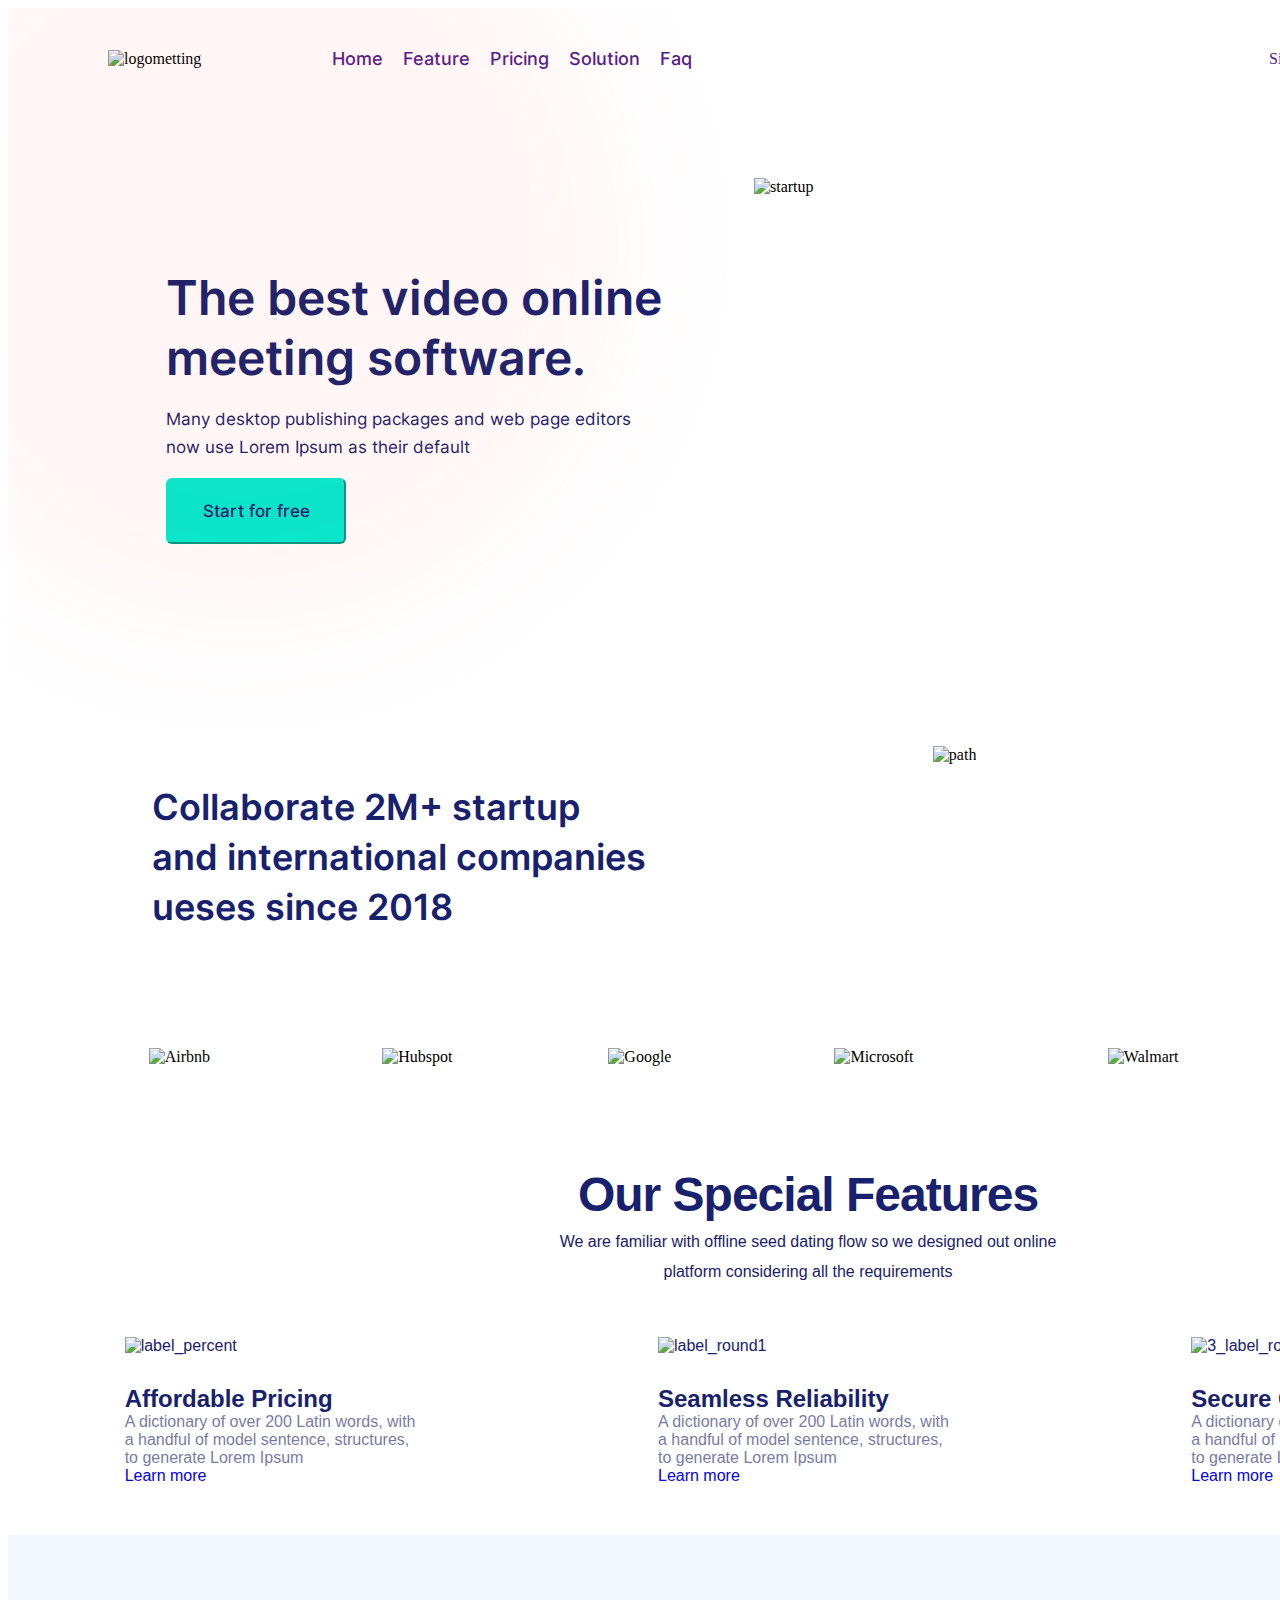
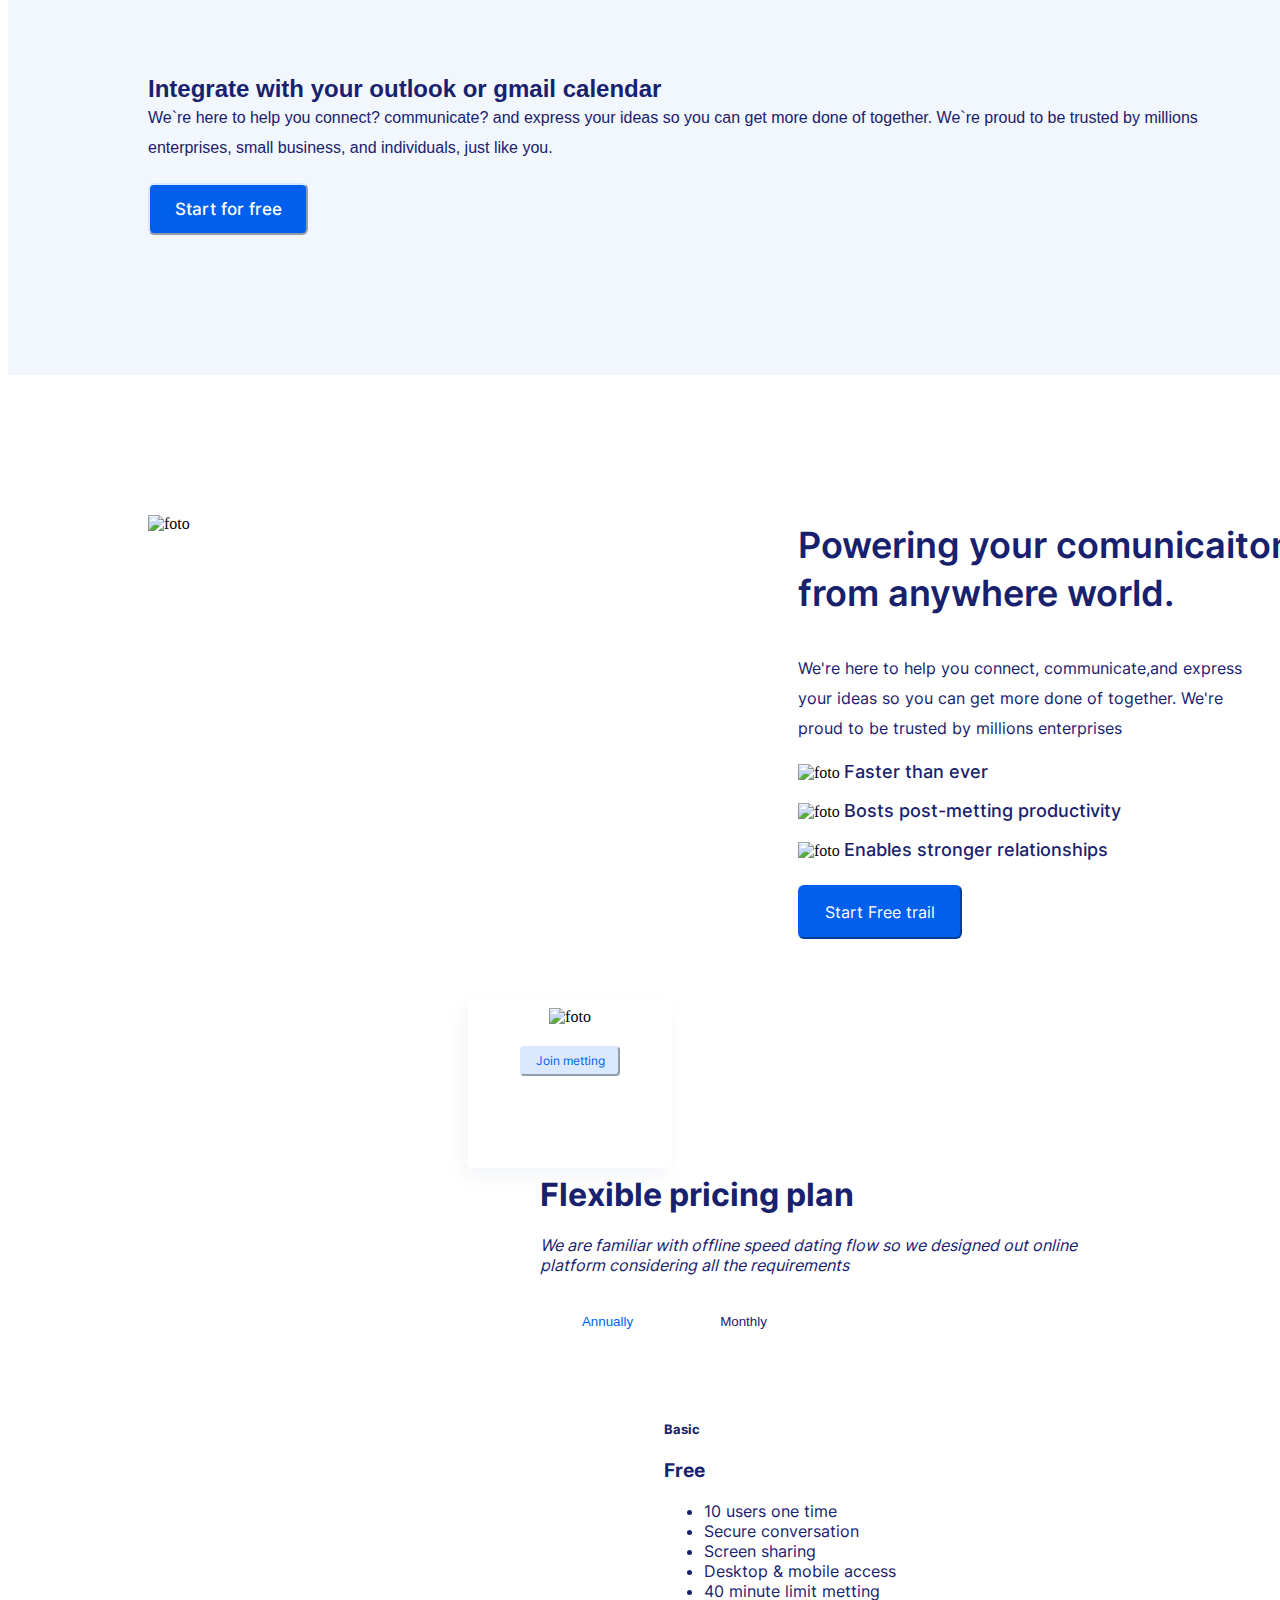
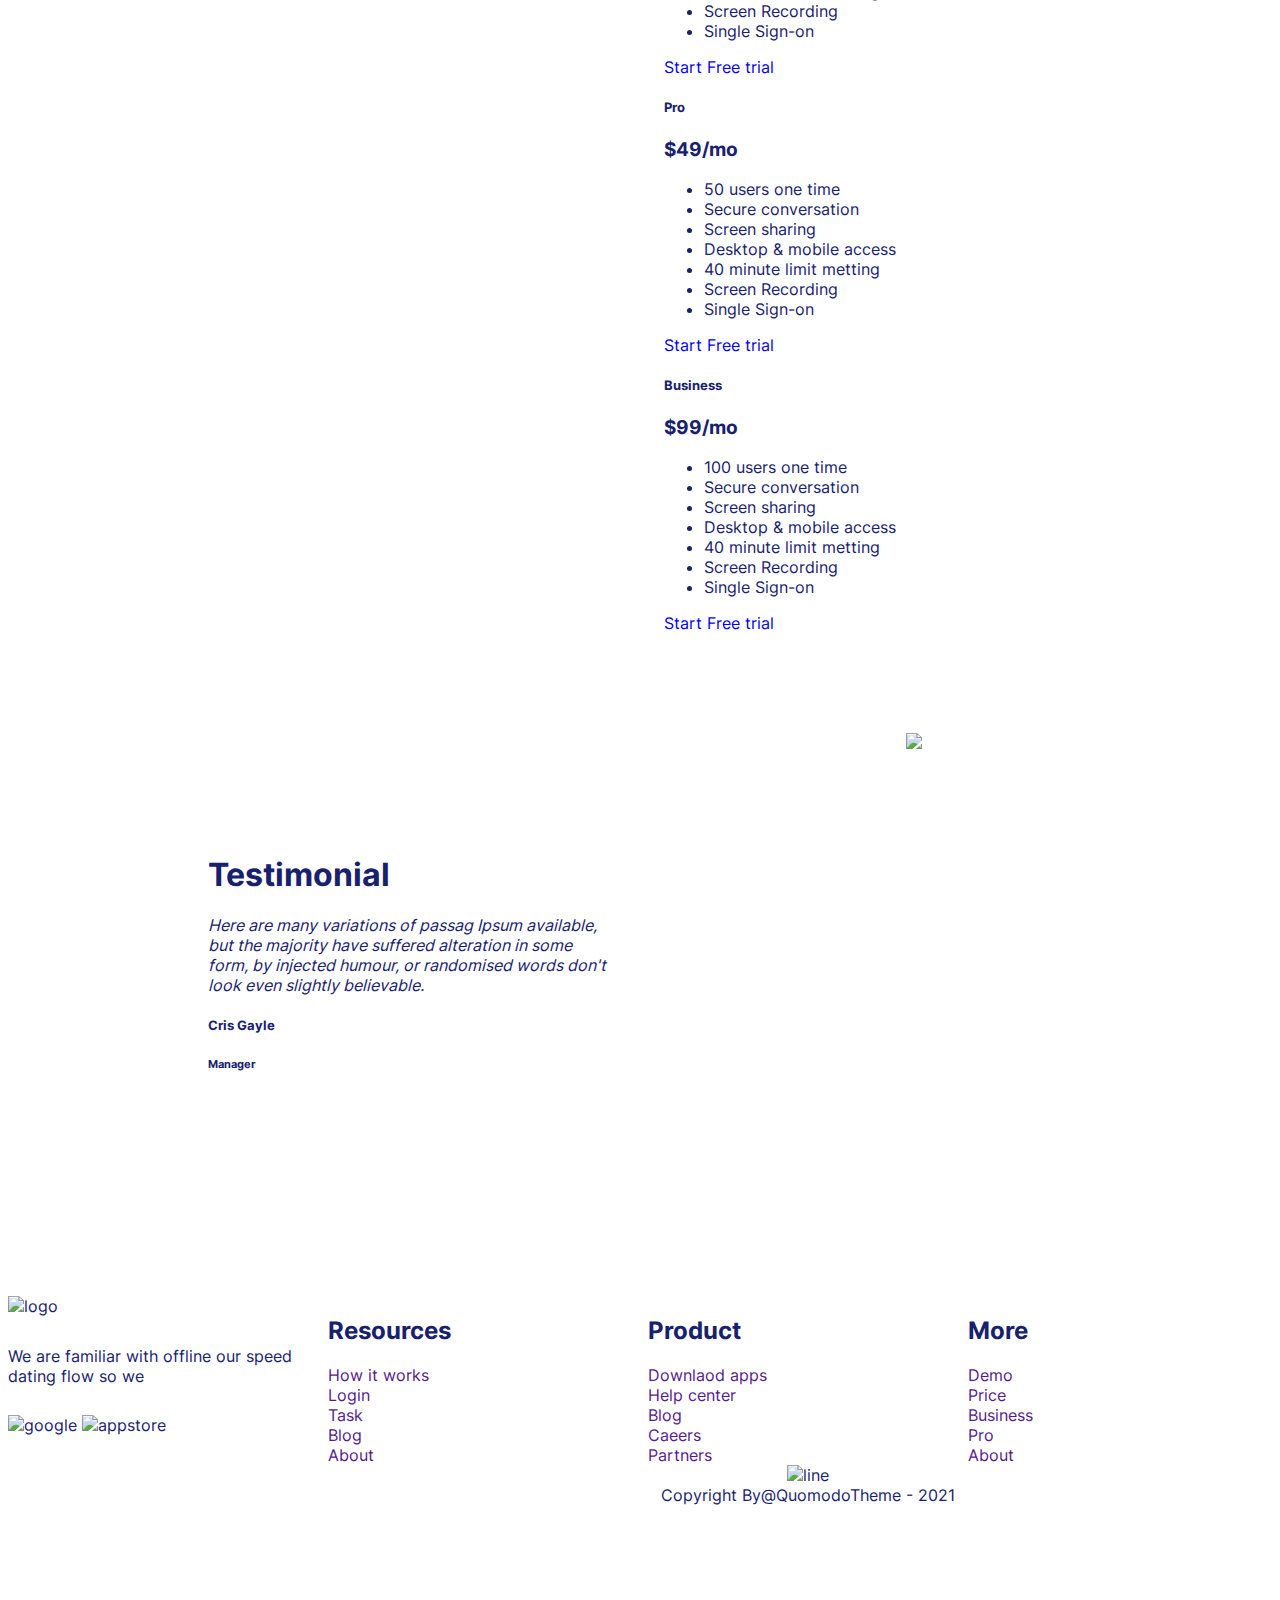
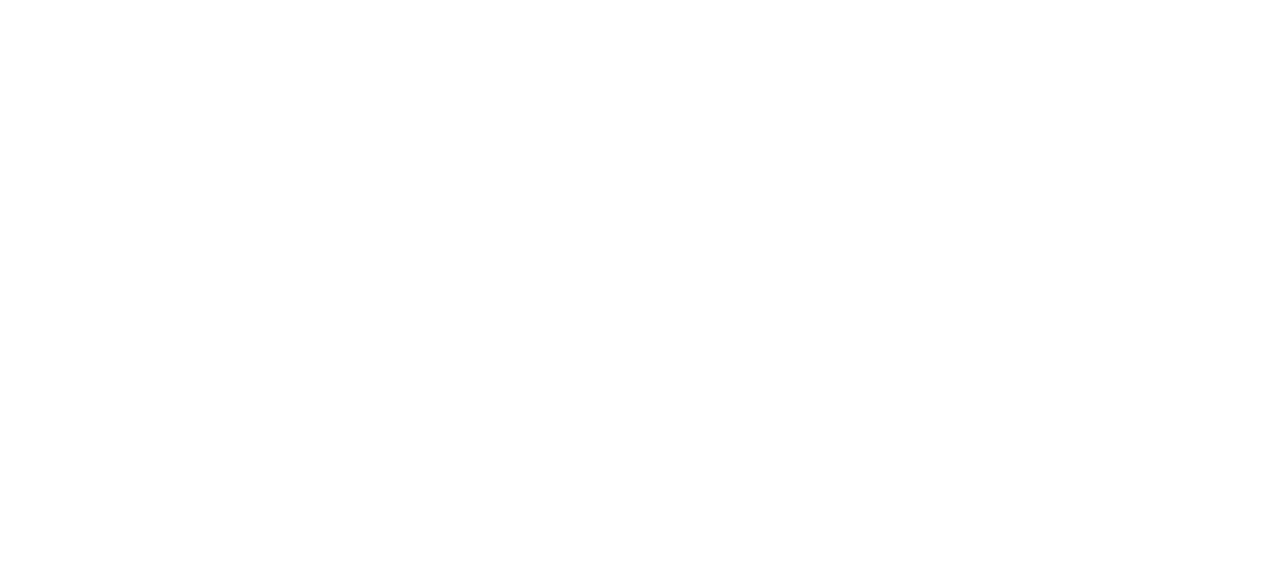
==== index.html @ caa24fbf "footer" ====
<!DOCTYPE html>
<html lang="en">
<head>
    <meta charset="UTF-8">
    <meta http-equiv="X-UA-Compatible" content="IE=edge">
    <meta name="viewport" content="width=device-width, initial-scale=1.0">
    <link rel="stylesheet" href="https://cdn.jsdelivr.net/npm/bootstrap@4.5.3/dist/css/bootstrap.min.css" integrity="sha384-TX8t27EcRE3e/ihU7zmQxVncDAy5uIKz4rEkgIXeMed4M0jlfIDPvg6uqKI2xXr2" crossorigin="anonymous">
    <link rel="preconnect" href="https://fonts.googleapis.com">  
    <link rel="preconnect" href="https://fonts.gstatic.com" crossorigin>  
    <link rel="stylesheet" href="assets/style.css">
    <link rel="stylesheet" href="/assets/normalize.css">
    <link rel="stylesheet" href="stylefor6.css">
    <link rel="stylesheet" href="stylesfor7.css">
    <title>Document</title>
</head>
<body>
    <div class="circle"></div>

<!--хедер-->

    <header>
        <div class="header"> 
            <div class="header__block1">
                <img src="/assets/images/logo.svg" alt="logo">
                <span>metting</span>
            </div>
            <div class="header__block2">
                <a href="">Home</a>
                <a href="">Feature</a>
                <a href="">Pricing</a>
                <a href="">Solution</a>
                <a href="">Faq</a>
            </div>
            <div class="header__block3">
                <a href="">Sign in</a>
                <img src="/assets/images/rectangle8.svg" alt="Download">
            </div>
        </div>
    </header>
<!--конец хедера-->

    <main>
        <div class="main-parte1">
            <div class="main-parte1__article1">
                <div class="main-parte1__article1-menu1">
                    <h class="main-parte1__article1-text1">The best video online meeting software.</h>
                </div>
                <div class="main-parte1__article1-menu2">
                    <p class="main-parte1__article1-text2">Many desktop publishing packages and web page editors now use Lorem Ipsum as their default</p>
                </div>
                <button class="main-parte1__article1-button">Start for free</button>
        
            </div> 
            <div class="main-parte1__article2">
                <img src="assets/images/group_900.png" alt="startup">
            </div>
        </div>
        <div class="main-parte2">
            <div class="main-parte2__content">
                <p class="main-parte2__text">Collaborate 2M+ startup
                    and international companies ueses since 2018 </p>
            </div>
            <div class="main-parte2__downloads">
                <img src="assets/images/group_15.png" alt="path">
            </div>
            <div class="main-parte2__rating">
                <img src="assets/images/group_14.png" alt="path">
            </div>
            </div>
        <div class="main-parte2__collaboration-companies">
            <div class="logo1">
                <img src="assets/images/airbnb-logo.png" alt="Airbnb">   
            </div>
            <div class="logo2">
                <img src="assets/images/hubspot-logo.png" alt="Hubspot">   
            </div>
            <div class="logo3">
                <img src="assets/images/google-logo.png" alt="Google">   
            </div>
            <div class="logo4">
                <img src="assets/images/microsoft-logo.png" alt="Microsoft">   
            </div>
            <div class="logo5">
                <img src="assets/images/walmart-logo.png" alt="Walmart">   
            </div>
            <div class="logo6">
                <img src="assets/images/fedEx-logo.png" alt="FedEx">   
            </div>
        </div>
        <div class="main-parte3">
            <h class="main-parte3__Features"> Our Special Features</h>
            <div class="main-parte3__Features-text"> We are familiar with offline seed dating flow so we designed out online <br>
            platform considering all the requirements </div>
            <div class="main-parte3__labels">
                <div class="main-parte3__labels_percent">
                    <img src="assets/images/3_label_percent.svg" alt="label_percent">
                    <div class="main-parte3__labels_percent_title">Affordable Pricing </div>
                    <div class="main-parte3__labels_percent_text"> A dictionary of over 200 Latin words, with
                    a handful of model sentence, structures, to generate Lorem Ipsum</div>
                    <a href="#">Learn more</a>
                </div>
                <div class="main-parte3__labels_round1">
                    <img src="assets/images/3_label_round1.svg" alt="label_round1">
                    <div class="main-parte3__labels_round1_title">Seamless Reliability</div>
                    <div class="main-parte3__labels_round1_text"> A dictionary of over 200 Latin words, with
                    a handful of model sentence, structures, to generate Lorem Ipsum</div>
                    <a href="#">Learn more</a>
                </div>
                <div class="3_label_round2">
                    <img src="assets/images/3_label_round2_big.svg" alt="3_label_round2_big">
                    <div class="main-parte3__labels_round2_title">Secure Collaboration</div>
                    <div class="main-parte3__labels_round2_text"> A dictionary of over 200 Latin words, with
                    a handful of model sentence, structures, to generate Lorem Ipsum</div>
                    <a href="#">Learn more</a>
                </div>
        </div>
        <div class="main-parte4">
            <div class="main-parte4__article">
                <div class="main-parte4__article-title">Integrate with your outlook or gmail calendar
                </div>
                <div class="main-parte4__article-text">We`re here to help you connect? communicate? and 
                express your ideas so you can get more done of together. We`re proud to be
                trusted by millions enterprises, small business, and individuals, just like you.
                </div>
                <button class="main-parte4__button">Start for free</button>
            </div>
            <div class="main-parte4__screen_vineo">
            <img src="assets/images/4_vineo_screen.png" alt="3_label_round2_big">
            </div>
        </div>
        </div>
        </div>        
        <div class="main-parte5">
            <div class="main-parte5__article">
                <div class="main-parte5__article1-foto">
                    <img src="assets/images/group_862.png" alt="foto">  
                </div>
                <div class="main-parte5__article2-metting">
                    <img src="assets/images/group_35.png" alt="foto">
                    <button class="main-parte5__button">Join metting</button>  
                </div>
                
            </div> 
            <div class="main-parte5__content">
                <p class="main-parte5__text1">Powering your comunicaiton from anywhere world.</p>
                <p class="main-parte5__text2">We're here to help you connect, communicate,and express your ideas so you can get more done of together. 
                    We're proud to be trusted by millions  enterprises</p>
            <div class="main-parte5__roll">
                <div class="roll__paragraph1">
                <a class="paragraph">
                <img src="assets/images/group_873.png" alt="foto"></a>
                <a class="roll">Faster than ever</a>
                </div>
                <div class="roll__paragraph2">
                <a class="paragraph">
                <img src="assets/images/group_873.png" alt="foto"></a>
                <a class="roll">Bosts post-metting productivity</a>
                </div>
                <div class="roll__paragraph3">
                    <a class="paragraph">
                    <img src="assets/images/group_873.png" alt="foto"></a>
                    <a class="roll">Enables stronger relationships</a>
                    </div>
                <button class="main-parte5__content-button">Start Free trail</button>    
                </div>
                </div>
            </div>
<!--часть6-->
        <div class="container">
            <div class="text-center">
                <h1 class="card-title font-weight-bold">Flexible pricing  plan</h1>
                <p>We are familiar with offline speed dating flow so we designed out online<br>platform considering all the requirements</p>
            <div class="buttons">
                <button class="button clicked"  type="button" class="btn btn-primary">Annually</button>
                <button class="button" type="button" class="btn btn-primary">Monthly</button>
            </div>
            </div>

        <div class="row justify-content-around">
            <div class="col-3">
                <div class="card" style="width: 18rem;">
                    <div class="card-body"> 
                        <h5 class="card-title font-weight-bold">Basic</h5>
                        <h3 class="card-title font-weight-bold">Free</h3>
                        <ul>
                            <li>10 users one time</li>
                            <li>Secure conversation</li>
                            <li>Screen sharing</li>
                            <li>Desktop & mobile access</li>
                            <li>40 minute limit metting</li>
                            <li>Screen Recording</li>
                            <li>Single Sign-on</li>
                        </ul>
                        <a href="#" class="btn btn-primary" style="width: 181px;">Start Free trial</a>
                    </div>
                </div>
            </div>

            <div class="col-3">
                <div class="card" style="width: 18rem;">
                    <div class="card-body">
                        <h5 class="card-title font-weight-bold">Pro</h5>
                        <h3 class="card-title font-weight-bold">$49/mo</h3>
                        <ul>
                            <li>50 users one time</li>
                            <li>Secure conversation</li>
                            <li>Screen sharing</li>
                            <li>Desktop & mobile access</li>
                            <li>40 minute limit metting</li>
                            <li>Screen Recording</li>
                            <li>Single Sign-on</li>
                        </ul>
                        <a href="#" class="btn btn-primary" style="width: 181px;">Start Free trial</a>
                    </div>
                </div>
            </div>

            <div class="col-3">
                <div class="card" style="width: 18rem;">
                    <div class="card-body">
                        <h5 class="card-title font-weight-bold">Business</h5>
                        <h3 class="card-title font-weight-bold">$99/mo</h3>
                        <ul>
                            <li>100 users one time</li>
                            <li>Secure conversation</li>
                            <li>Screen sharing</li>
                            <li>Desktop & mobile access</li>
                            <li>40 minute limit metting</li>
                            <li>Screen Recording</li>
                            <li>Single Sign-on</li>
                        </ul>
                        <a href="#" class="btn btn-primary" style="width: 181px;">Start Free trial</a>
                    </div>
                </div>
            </div>
        </div>
    </div>
<!--конец 6 части-->

<!--часть7-->
    <div class="flex-container">
        <div class="testimonial">
            <h1>Testimonial</h1>
            <p>Here are many variations of passag Ipsum available,<br> but the majority have suffered alteration in some<br> form, by injected humour, or randomised words don't <br> look even slightly believable.</p>
            <h5>Cris Gayle</h5>
            <h6>Manager</h6>
        </div>

    <div id="circle">
        <img src="assets\images\картинкакруг.png">
    </div>
<!--конец 7 части-->

    </main>

<!--футер-->

    <footer  class="container">
        <div class="footer__block1">
            <div class="footer__small-block">
                <div>
                    <img src="/assets/images/logo.svg" alt="logo">
                    <img src="/assets/images/metting.svg" alt="">
                </div>
                <span>We are familiar with offline our speed dating flow so we </span>
                <div>
                    <img src="/assets/images/google.svg" alt="google">
                    <img src="/assets/images/appstore.svg" alt="appstore">
                </div>
            </div>
            <div class="footer__small-block">
                <h2>Resources</h2>
                <a href="">How it works</a>
                <a href="">Login</a>
                <a href="">Task</a>
                <a href="">Blog</a>
                <a href="">About</a>
            </div>
            <div class="footer__small-block">
                <h2>Product</h2>
                <a href="">Downlaod apps</a>
                <a href="">Help center</a>
                <a href="">Blog</a>
                <a href="">Caeers</a>
                <a href="">Partners</a>
            </div>
            <div class="footer__small-block">
                <h2>More</h2>
                <a href="">Demo</a>
                <a href="">Price</a>
                <a href="">Business</a>
                <a href="">Pro</a>
                <a href="">About</a>
            </div>
            <div class="footer__small-block">
                <h2>Contact</h2>
                <span>Email: admin@spaceit.com</span>
                <span>phone: 01234 567890</span>
                <span>Location: Amsterdam Netherlands</span>
            </div>
        </div>
        <div class="footer__block2">
            <img src="/assets/images/line4.svg" alt="line">
        </div>
        <div class="footer__block3">
            <span>Copyright By@QuomodoTheme - 2021</span>
        </div>
    </footer>

<!--конец футера-->

    <script src="https://code.jquery.com/jquery-3.5.1.slim.min.js" integrity="sha384-DfXdz2htPH0lsSSs5nCTpuj/zy4C+OGpamoFVy38MVBnE+IbbVYUew+OrCXaRkfj" crossorigin="anonymous"></script>
    <script src="https://cdn.jsdelivr.net/npm/bootstrap@4.5.3/dist/js/bootstrap.bundle.min.js" integrity="sha384-ho+j7jyWK8fNQe+A12Hb8AhRq26LrZ/JpcUGGOn+Y7RsweNrtN/tE3MoK7ZeZDyx" crossorigin="anonymous"></script>
</body>
</html>
---- assets/style.css ----
/* inter-regular - latin */
@font-face {
    font-family: 'Inter';
    font-style: normal;
    font-weight: 400;
    src: url('../assets/fonts/inter-v12-latin-regular.eot'); /* IE9 Compat Modes */
    src: local(''),
         url('../assets/fonts/inter-v12-latin-regular.eot?#iefix') format('embedded-opentype'), /* IE6-IE8 */
         url('../assets/fonts/inter-v12-latin-regular.woff2') format('woff2'), /* Super Modern Browsers */
         url('../assets/fonts/inter-v12-latin-regular.woff') format('woff'), /* Modern Browsers */
         url('../assets/fonts/inter-v12-latin-regular.ttf') format('truetype'), /* Safari, Android, iOS */
         url('../assets/fonts/inter-v12-latin-regular.svg#Inter') format('svg'); /* Legacy iOS */
}
  /* inter-500 - latin */
@font-face {
    font-family: 'Inter';
    font-style: normal;
    font-weight: 500;
    src: url('../assets/fonts/inter-v12-latin-500.eot'); /* IE9 Compat Modes */
    src: local(''),
         url('../assets/fonts/inter-v12-latin-500.eot?#iefix') format('embedded-opentype'), /* IE6-IE8 */
         url('../assets/fonts/inter-v12-latin-500.woff2') format('woff2'), /* Super Modern Browsers */
         url('../assets/fonts/inter-v12-latin-500.woff') format('woff'), /* Modern Browsers */
         url('../assets/fonts/inter-v12-latin-500.ttf') format('truetype'), /* Safari, Android, iOS */
         url('../assets/fonts/inter-v12-latin-500.svg#Inter') format('svg'); /* Legacy iOS */
}
  /* inter-600 - latin */
@font-face {
    font-family: 'Inter';
    font-style: normal;
    font-weight: 600;
    src: url('../assets/fonts/inter-v12-latin-600.eot'); /* IE9 Compat Modes */
    src: local(''),
         url('../assets/fonts/inter-v12-latin-600.eot?#iefix') format('embedded-opentype'), /* IE6-IE8 */
         url('../assets/fonts/inter-v12-latin-600.woff2') format('woff2'), /* Super Modern Browsers */
         url('../assets/fonts/inter-v12-latin-600.woff') format('woff'), /* Modern Browsers */
         url('../assets/fonts/inter-v12-latin-600.ttf') format('truetype'), /* Safari, Android, iOS */
         url('../assets/fonts/inter-v12-latin-600.svg#Inter') format('svg'); /* Legacy iOS */
}
  /* inter-700 - latin */
@font-face {
    font-family: 'Inter';
    font-style: normal;
    font-weight: 700;
    src: url('../assets/fonts/inter-v12-latin-700.eot'); /* IE9 Compat Modes */
    src: local(''),
         url('../assets/fonts/inter-v12-latin-700.eot?#iefix') format('embedded-opentype'), /* IE6-IE8 */
         url('../assets/fonts/inter-v12-latin-700.woff2') format('woff2'), /* Super Modern Browsers */
         url('../assets/fonts/inter-v12-latin-700.woff') format('woff'), /* Modern Browsers */
         url('../assets/fonts/inter-v12-latin-700.ttf') format('truetype'), /* Safari, Android, iOS */
         url('../assets/fonts/inter-v12-latin-700.svg#Inter') format('svg'); /* Legacy iOS */
}



body {
    position: relative;
width: 1600px;
height: 5354px;
}


/* HEADER */
.header {
    display: flex;
    align-items: center;
    justify-content: space-between;
    padding: 60px;
}

.header__block1 {
    display: flex;
    align-items: center;
    position: absolute;
    width: 114px;
    height: 32px;
    left: 100px;
    top: 35px;
}

.header__block2 {
    display: flex;
    align-items: center;
    position: absolute;
    width: 507px;
    height: 20px;
    left: 324px;
    top: 41px;
    gap: 20px;
    font-family: 'Inter';
    font-style: normal;
    font-weight: 500;
    font-size: 18px;
    line-height: 20px;
    color: #18216D;
}

.header__block3 {
    display: flex;
    align-items: center;
    position: absolute;
    width: 239px;
    height: 52px;
    left: 1261px;
    top: 25px;
    gap: 40px;
}

a {
    text-decoration: none;
}

.circle{
    float: left;
    position: absolute;
    z-index: 100;
    background: url(/assets/images/Ellipse.png);
    width: 766px;
    height: 766px;
}


/* PART 1*/
.main-parte1{
    display: flex;
    justify-self: center;
    margin: 50px;
}
.main-parte1__article1{
    display: flex;
    flex-direction: column;
    margin: 90px;
}
.main-parte1__article1-text1{
    display: block;
    width: 498px;
    height: 120px;
    justify-content:center;
    align-items:center;
    left: 215px;
    top: 222px;
    font-family: 'Inter';
    font-style: normal;
    font-weight: 600;
    font-size: 48px;
    line-height: 60px;
    color: #18216D;
}
.main-parte1__article1-text2{
    display: block;
    width: 484px;
    height: 56px;
    justify-content:center;
    align-items:center;
    left: 215px;
    top: 358px;
    font-family: 'Inter';
    font-style: normal;
    font-weight: 400;
    font-size: 17px;
    line-height: 28px;
    color: #18216D;
}
.main-parte1__article1-button{
    width: 180px;
    height: 66px;
    align-items: flex-start;
    left: 215px;
    top: 448px;
    background: #00ECD0;
    border-radius: 6px;
    border-color:#00ECD0;
    font-family: 'Inter';
    font-style: normal;
    font-weight: 500;
    font-size: 17px;
    line-height: 21px;
    color: #18216D;
}
.main-parte1__article2{
    justify-self: start;
    width: 786px;
    height: 518.35px;
    left: 617px;
    top: 126.76px;
}
/* PART 2 */
.main-parte2{
    display: flex;
    justify-content: space-around;  
}
.main-parte2__text{
    display: block;
    width: 494px;
    height: 150px;
    left: 215px;
    top: 767px;
    font-family: 'Inter';
    font-style: normal;
    font-weight: 600;
    font-size: 36px;
    line-height: 50px;
    color: #18216D;
}
.main-parte2__downloads{
    width: 137px;
    height: 134px;
    left: 985px;
    top: 767px;
}
.main-parte2__rating{
    width: 107.28px;
    height: 134px;
    left: 1215px;
    top: 767px;
}
.main-parte2__collaboration-companies{
    display: flex;
    justify-content: space-around;
    padding: 80px;
}
.logo1{
    width: 112.12px;
    height: 34.88px;
    left: 245px;
    top: 966px;
}
.logo2{
    width: 104.65px;
    height: 29.9px;
    left: 436.85px;
    top: 968.49px;
}
.logo3{
    width: 104.65px;
    height: 34.88px;
    left: 621.23px;
    top: 966px;
}
.logo4{
    width: 151.99px;
    height: 32.39px;
    left: 805.61px;
    top: 967.25px;
}
.logo5{
    width: 138.28px;
    height: 32.39px;
    left: 1037.32px;
    top: 967.25px;
}
.logo6{
    width: 99.66px;
    height: 29.9px;
    left: 1255.34px;
    top: 968.49px;
}
/* PART 3 */
.main-parte3__Features{
display: flex;
justify-content:center;
align-items:center;
font-family: 'Arial';
font-style: 'Semi Bold';
font-weight: 600;
font-size: 48px;
line-height: 64px;
letter-spacing: -1px;
color: #18216D ;
}
.main-parte3__Features-text{
    font-family: 'Arial';
    font-style: 'regular';
    text-align: center;
    font-weight: 400;
    font-size: 16px;
    line-height: 30px;
    color: #18216D;
    padding-bottom: 50px;
}
.main-parte3__labels{
    display: flex;
    justify-content: space-around; 
    font-family: 'Arial';
    color: #18216D;
    text-decoration: none;
    padding-bottom: 50px;
}
.main-parte3__labels_percent_title{
    padding-top: 30px;
    font-weight: 600;
    font-size: 24px;
}
.main-parte3__labels_percent_text{
    
    opacity: 0.6;
    font-size: 16px;
    width: 300px;

}
.main-parte3__labels_round1_title{
    padding-top: 30px;
    font-weight: 600;
    font-size: 24px;
}
.main-parte3__labels_round1_text{
    opacity: 0.6;
    font-size: 16px;
    width: 300px;
}
.main-parte3__labels_round2_title{
    padding-top: 30px;
    font-weight: 600;
    font-size: 24px;
}
.main-parte3__labels_round2_text{
    opacity: 0.6;
    font-size: 16px;
    width: 300px;
}
/* PART 4 */
.main-parte4{
display: flex ;
justify-content: center;   
background-color:rgba(0, 95, 236, 0.05);;
padding: 50px;
}
.main-parte4__article{
    padding: 90px;
    display: block;
    align-content: center;
    font-style: 'regular';
    text-align: center;
    margin:auto ;
    font-family: 'Arial';
    color: #18216D;
    text-align: left;
}
.main-parte4__article-title{
    font-weight: 600;
    font-size: 24px;
}
.main-parte4__article-text{
    font-weight: 400;
    font-size: 16px;
    line-height: 30px;
    margin-right: 90px;
}
.main-parte4__button{
    margin-top: 20px;
    width: 160px;
    height: 52px;
    left: 578px;
    top: 2905px;
    background: #005FEC;
    border-radius: 6px;
    border-color: #DAE9FF;
    font-family: 'Inter';
    font-style: normal;
    font-weight: 500;
    font-size: 17px;
    line-height: 16px;
    color: #FFFFFF;
}
.main-parte4__screen_vineo{
    
    justify-content: end;   

}
/* PART 5 */
.main-parte5{
    display: flex;
    padding: 60px;
}
.main-parte5__article{
    display: flex;
    margin: 80px;
    margin-right: 200px;
}
.main-parte5__article1-foto{
    width: 400px;
    height: 450px;
    left: 219px;
    top: 2443px;
    background: url(attractive-mixed-race-male-with-positive-smile-shows-white-teeth-keeps-hands-stomach-being-high-spirit-wears-white-shirt-rejoices-positive-moments-life-people-emotions-concept.jpg);
    border-radius: 20px;
}
.main-parte5__article2-metting{
    position: absolute;
    text-align: center;
    padding: 10px;
    width: 184px;
    height: 150px;
    left: 460px;
    top:2590px;
    background: #FFFFFF;
    box-shadow: -4px 8px 20px rgba(24, 33, 109, 0.05);
    border-radius: 6px;
}
.main-parte5__button{
    margin: 20px;
    width: 100px;
    height: 30px;
    left: 578px;
    top: 2905px;
    background: #DAE9FF;
    border-radius: 4px; 
    border-color: #DAE9FF;
    font-family: 'Inter';
    font-style: normal;
    font-weight: 400;
    font-size: 12px;
    line-height: 16px;
    color: #005FEC;
}
.main-parte5__content{
    margin: 50px;
}
.main-parte5__text1{
    display: block;
    width: 496px;
    height: 96px;
    left: 815px;
    top: 2443px;
    font-family: 'Inter';
    font-style: normal;
    font-weight: 600;
    font-size: 36px;
    line-height: 48px;
    color: #18216D;
}
.main-parte5__text2{
    display: block;
    width: 446px;
    height: 90px;
    left: 815px;
    top: 2555px;
    font-family: 'Inter';
    font-style: normal;
    font-weight: 400;
    font-size: 16px;
    line-height: 30px;
    color: #18216D;
}
.paragraph{
    width: 19.97px;
    height: 19.97px;
    left: 815.02px;
    top: 2675px;
}
.roll{
    font-family: 'Inter';
    font-style: normal;
    font-weight: 500;
    font-size: 18px;
    line-height: 18px;
    color: #18216D;
}
.roll__paragraph1, .roll__paragraph2, .roll__paragraph3{
    margin-top: 20px;
}
.main-parte5__content-button{
    width: 164px;
    height: 54px;
    left: 815px;
    top: 2833px;
    margin-top: 25px;
    background: #005FEC;
    border-radius: 6px;
    border-color: #005FEC;
    font-family: 'Inter';
    font-style: normal;
    font-weight: 400;
    font-size: 16px;
    line-height: 26px;
    color: #FFFFFF;
}
/* PART 6 */
.col-4 {
    border-radius: 10px;
    border: #232629;
}

.container {
    color: #18216D;
    font-family: 'Inter';
    font-style: normal;
}

.text-center {
    margin: 3rem;
}

.buttons {
    display: flex;
    justify-content: space-around;
    align-items: center;
    background: url('/assets/buttons.png') no-repeat;
    width: 272px;
    height: 60px;
}

.button {
    width: 135px;
    height: 48px;
    color: #18216D;
    border: none;
    background-color: transparent;
}

.clicked {
    background: white;
    border-radius: 6px;
    color: #005FEC;
}

/* PART 7 */
.flex-container {
    display: flex;
    color: #18216D;
    font-family: 'Inter';
    font-style: normal;
}

.testimonial { 
    margin: 200px;
}

p {
    font-style: italic;
}

#circle {
    margin: 100px;
} 

/* FOOTER */
.container {
    display: grid;
    justify-items: center;
}

.footer__block1 {
    display: grid;
    grid-template-columns: 1fr 1fr 1fr 1fr 1fr;
}

.footer__small-block {
    display: grid;

}
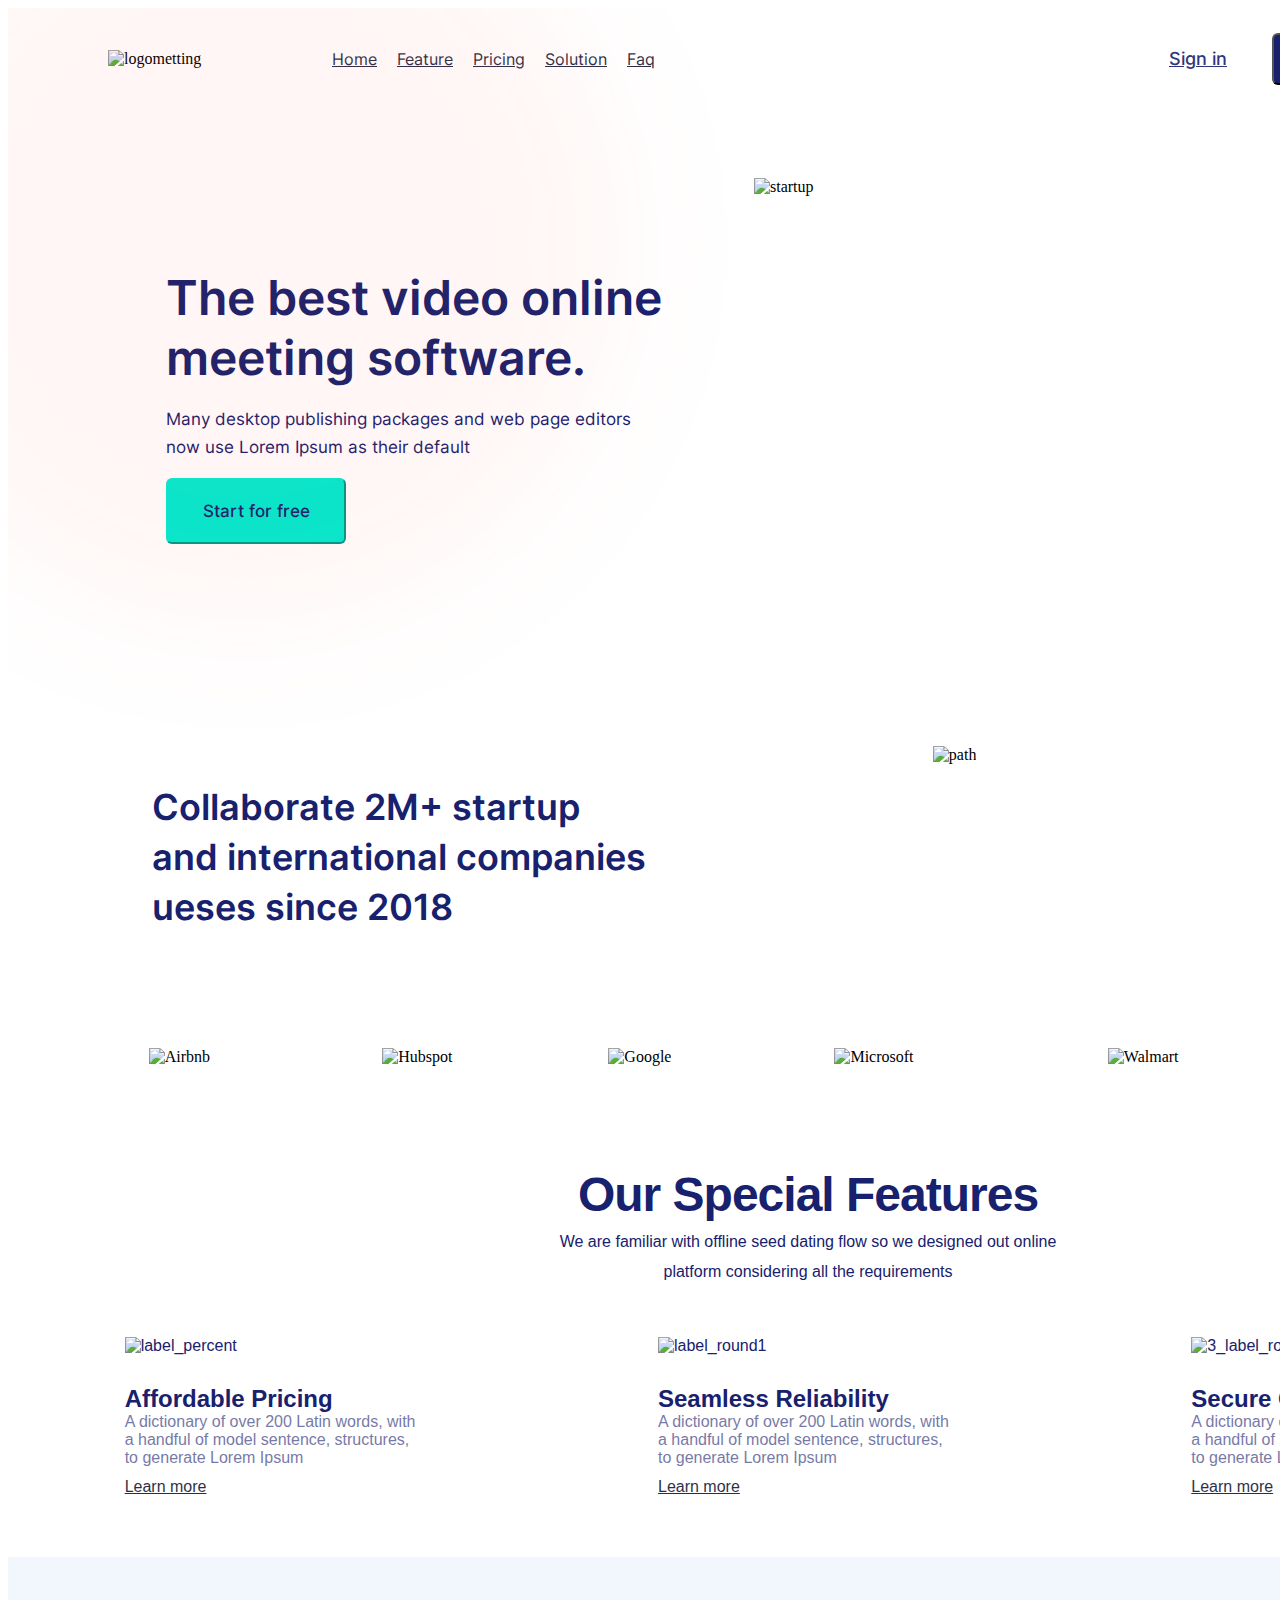
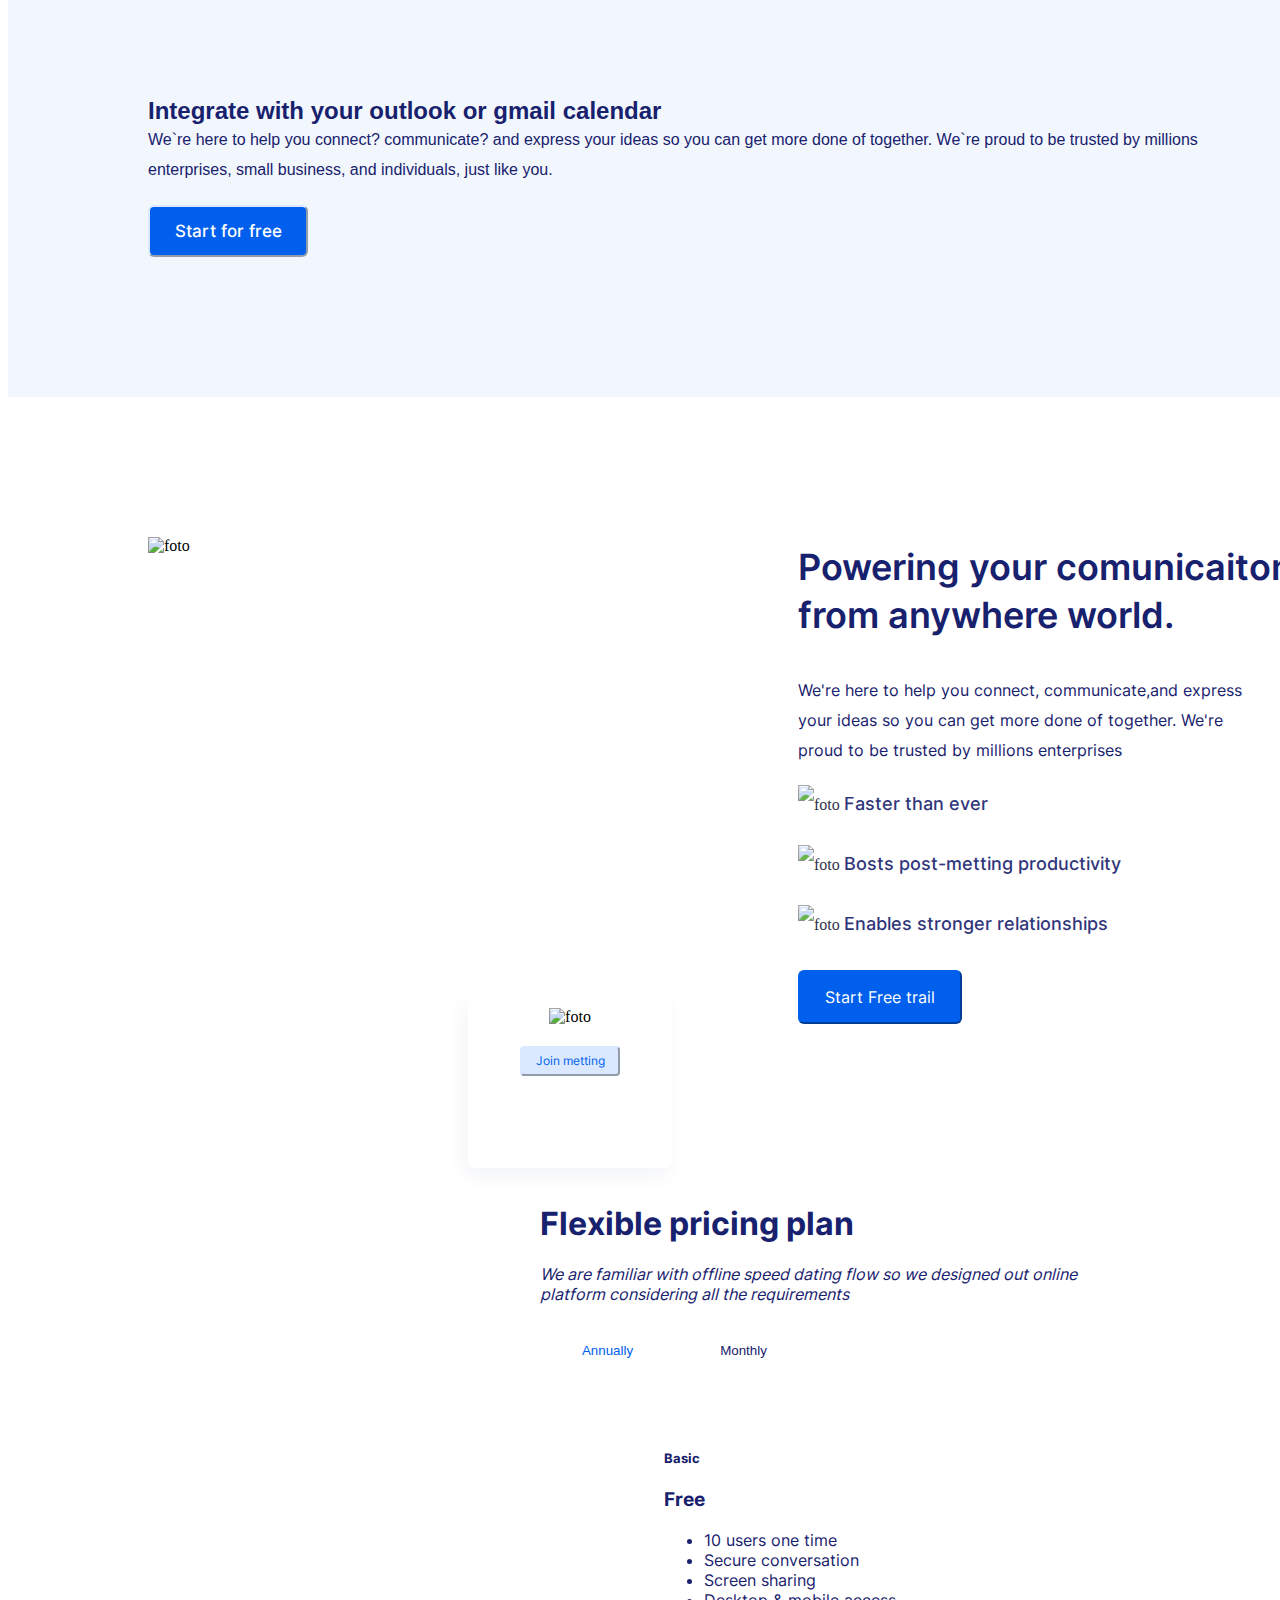
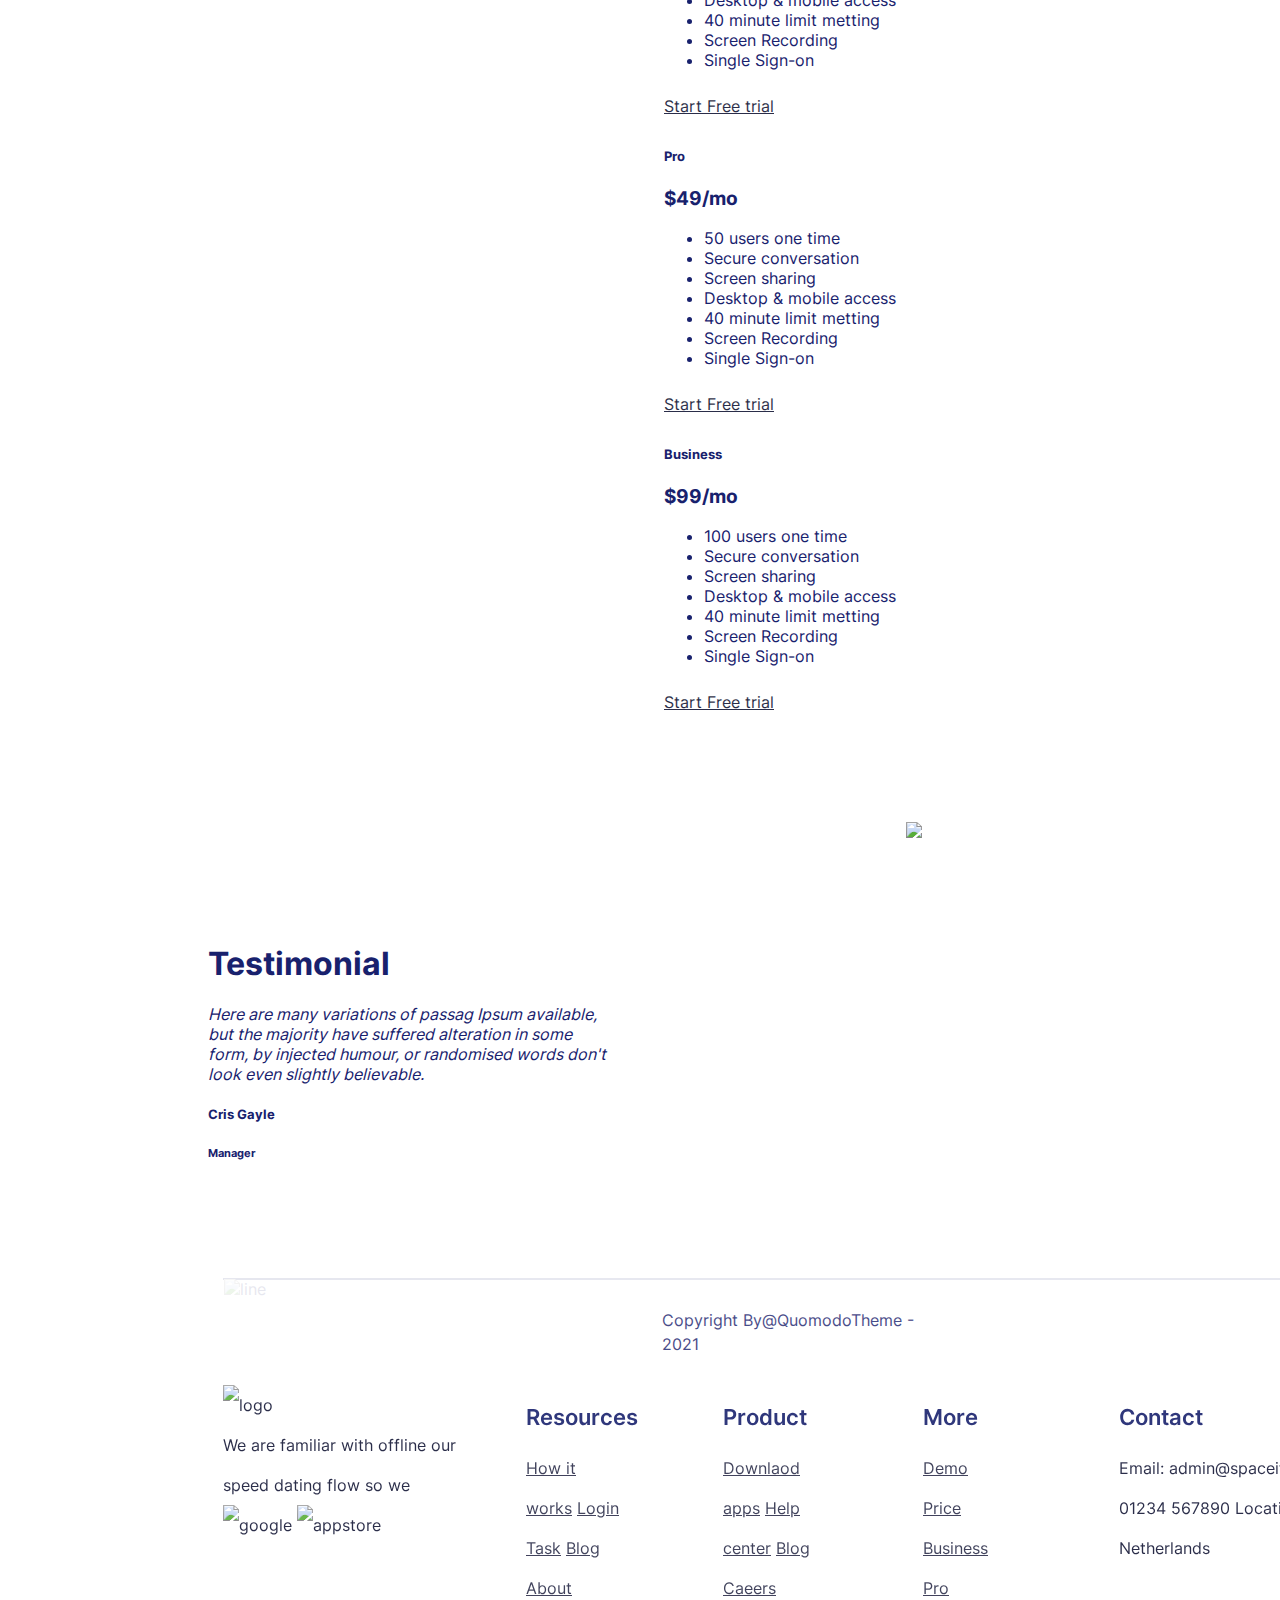
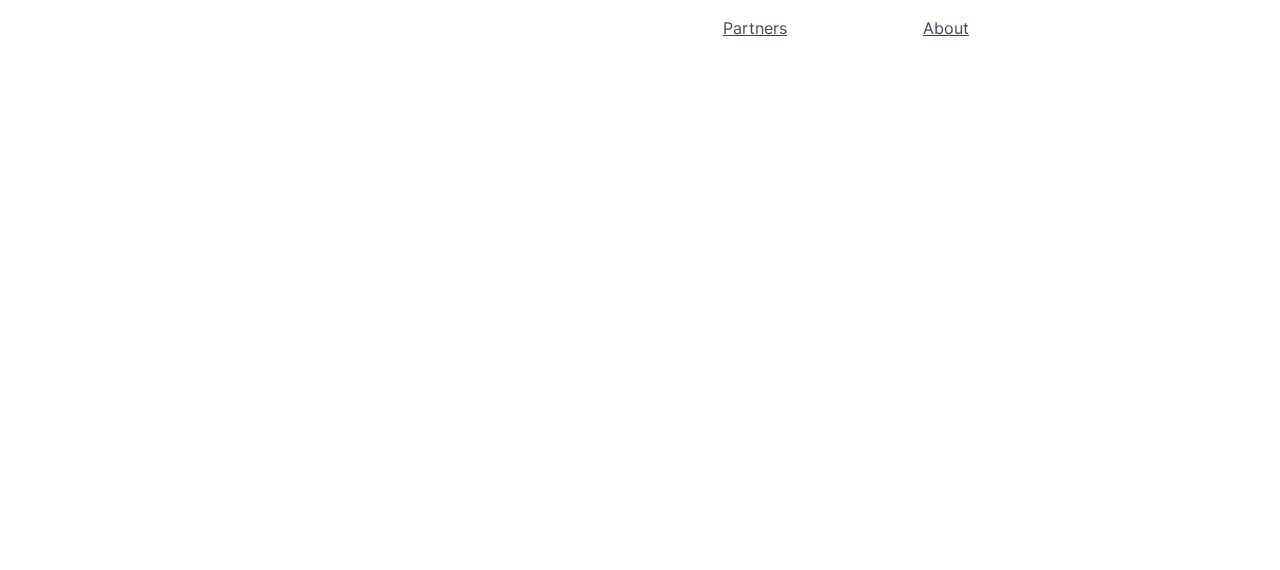
==== commit 2953f5a2: "header link" ====
--- a/index.html
+++ b/index.html
@@ -32,8 +32,8 @@
                 <a href="">Faq</a>
             </div>
             <div class="header__block3">
-                <a href="">Sign in</a>
-                <img src="/assets/images/rectangle8.svg" alt="Download">
+                <a href="" class="header-link__signin">Sign in</a>
+                <button class="header__button">Download</button>
             </div>
         </div>
     </header>
@@ -268,7 +268,7 @@
                     <img src="/assets/images/appstore.svg" alt="appstore">
                 </div>
             </div>
-            <div class="footer__small-block">
+            <div class="footer__small-block1">
                 <h2>Resources</h2>
                 <a href="">How it works</a>
                 <a href="">Login</a>
@@ -276,7 +276,7 @@
                 <a href="">Blog</a>
                 <a href="">About</a>
             </div>
-            <div class="footer__small-block">
+            <div class="footer__small-block2">
                 <h2>Product</h2>
                 <a href="">Downlaod apps</a>
                 <a href="">Help center</a>
@@ -284,7 +284,7 @@
                 <a href="">Caeers</a>
                 <a href="">Partners</a>
             </div>
-            <div class="footer__small-block">
+            <div class="footer__small-block3">
                 <h2>More</h2>
                 <a href="">Demo</a>
                 <a href="">Price</a>
@@ -292,7 +292,7 @@
                 <a href="">Pro</a>
                 <a href="">About</a>
             </div>
-            <div class="footer__small-block">
+            <div class="footer__small-block4">
                 <h2>Contact</h2>
                 <span>Email: admin@spaceit.com</span>
                 <span>phone: 01234 567890</span>
--- a/assets/style.css
+++ b/assets/style.css
@@ -106,8 +106,49 @@
     gap: 40px;
 }
 
+.header-link__signin {
+    position: absolute;
+width: 58px;
+height: 20px;
+font-family: 'Inter';
+font-style: normal;
+font-weight: 500;
+font-size: 18px;
+line-height: 20px;
+right: 281px;
+/* identical to box height, or 111% */
+
+
+/* navy blue */
+
+color: #18216D;
+}
+
 a {
-    text-decoration: none;
+    font-style: normal;
+    font-weight: 400;
+    font-size: 16px;
+    line-height: 40px;
+    color: #141736;
+    opacity: 0.9;
+}
+
+.header__button {
+    position: absolute;
+width: 136px;
+height: 52px;
+background: #18216D;
+border-radius: 6px;
+font-family: 'Inter';
+font-style: normal;
+font-weight: 500;
+font-size: 17px;
+line-height: 20px;
+right: 100px;
+/* identical to box height, or 118% */
+
+
+color: #FFFFFF;
 }
 
 .circle{
@@ -543,9 +584,84 @@
 .footer__block1 {
     display: grid;
     grid-template-columns: 1fr 1fr 1fr 1fr 1fr;
+    font-family: 'Inter';
+    font-style: normal;
+    font-weight: 400;
+    font-size: 16px;
+    line-height: 40px;
+    color: #141736;
+    opacity: 0.9;
+}
+
+.footer__small-block {
+    position: absolute;
+    width: 248px;
+    height: 52px;
+    left: 215px;
+}
+
+.footer__small-block1{
+    position: absolute;
+    width: 98px;
+    height: 200px;
+    left: 518px;
+}
+
+.footer__small-block2{
+    position: absolute;
+    width: 117px;
+    height: 200px;
+    left: 715px;
+}
+
+.footer__small-block3{
+    position: absolute;
+    width: 68px;
+    height: 200px;
+    left: 915px;
+}
+
+.footer__small-block4{
+    position: absolute;
+    width: 300px;
+    height: 120px;
+    left: 1111px;
+}
+
+.footer__block2 {
+    position: absolute;
+    width: 1170px;
+    height: 0px;
+    left: 215px;
+    top: 4470px;
+    opacity: 0.1;
+    border: 1px solid #18216D;
+}
+
+h2 {
+    font-family: 'Inter';
+    font-style: normal;
+    font-weight: 600;
+    font-size: 22px;
+    line-height: 26px;
+    color: #18216D;
+}
+
+.footer__block3 {
+    position: absolute;
+    width: 292px;
+    height: 24px;
+    left: 654px;
+    top: 4500px;
+    font-family: 'Inter';
+    font-style: normal;
+    font-weight: 400;
+    font-size: 16px;
+    line-height: 24px;
+    color: #18216D;
+    opacity: 0.8;
 }
 
 .footer__small-block {
     display: grid;
-
 }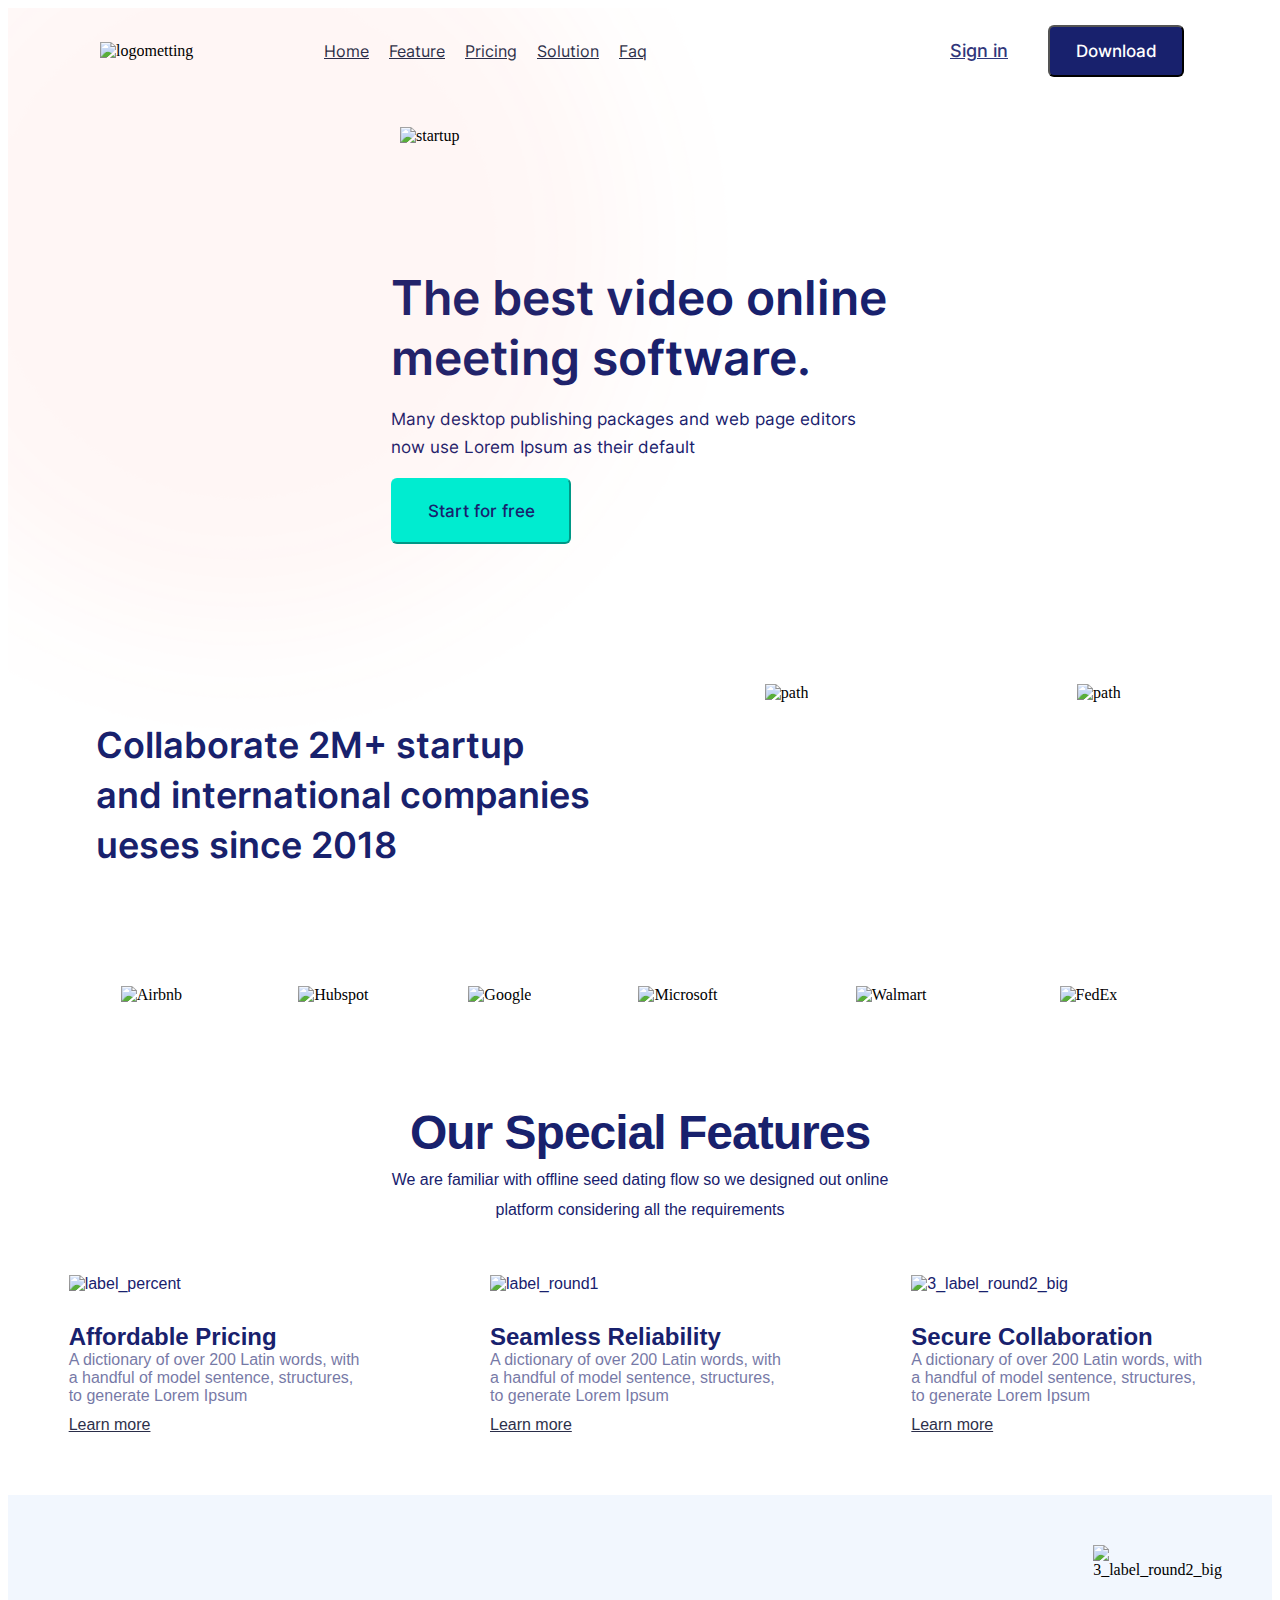
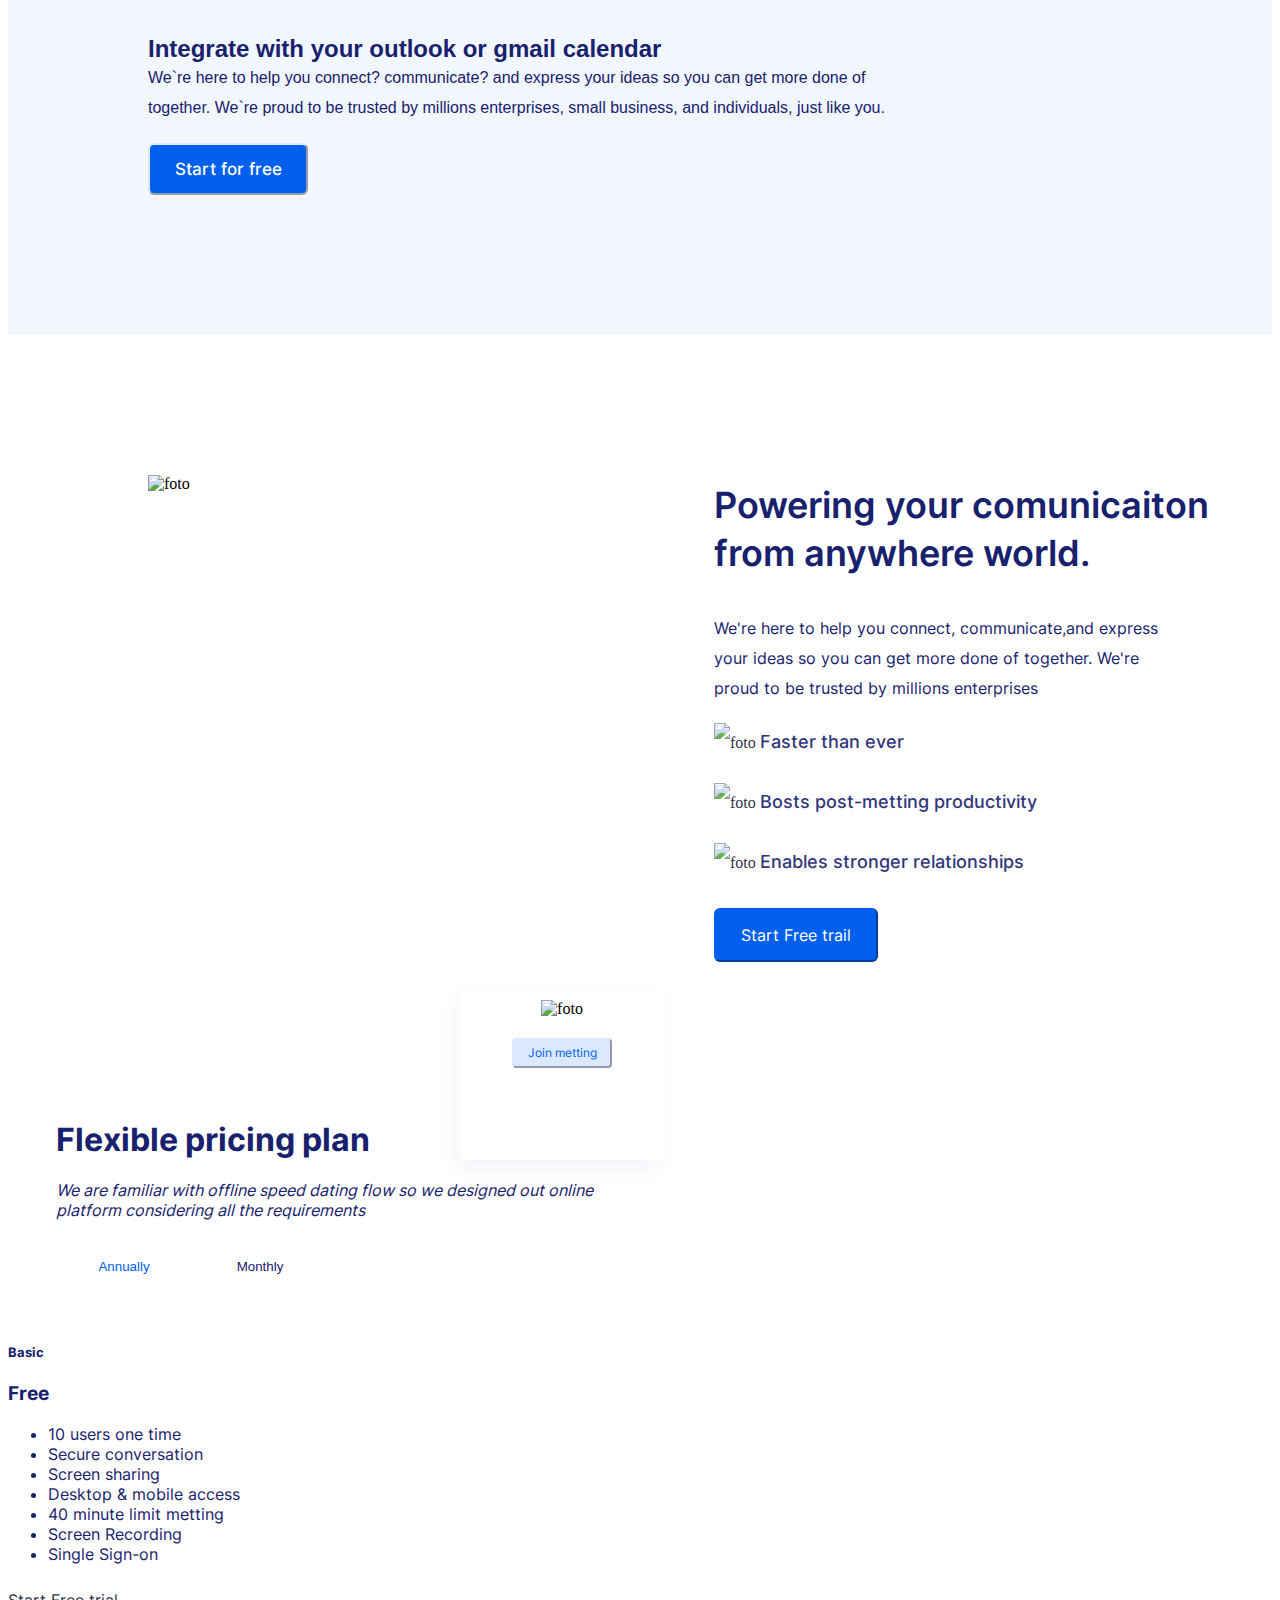
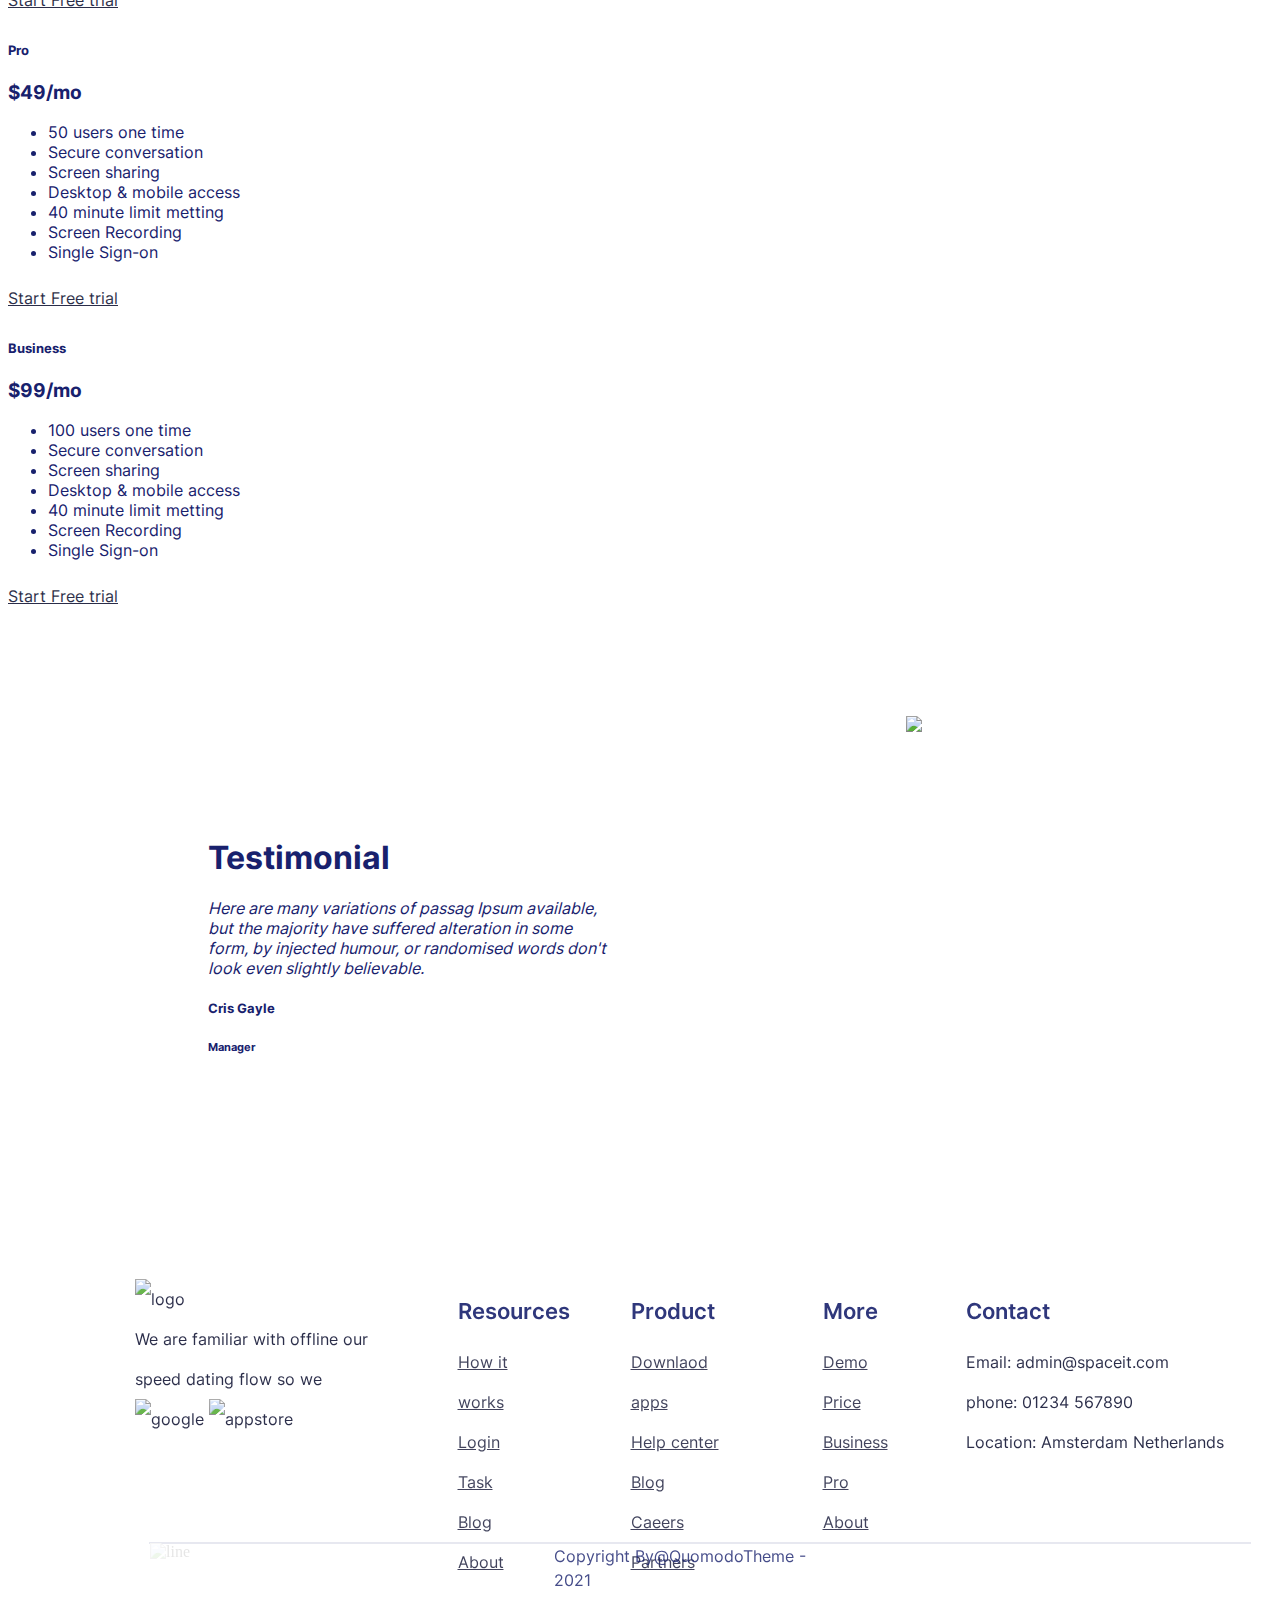
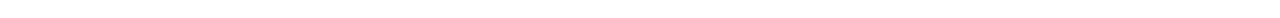
==== commit 48c4f0e4: "size" ====
--- a/index.html
+++ b/index.html
@@ -255,7 +255,7 @@
 
 <!--футер-->
 
-    <footer  class="container">
+    <footer  class="footer">
         <div class="footer__block1">
             <div class="footer__small-block">
                 <div>
--- a/assets/style.css
+++ b/assets/style.css
@@ -51,15 +51,6 @@
          url('../assets/fonts/inter-v12-latin-700.svg#Inter') format('svg'); /* Legacy iOS */
 }
 
-
-
-body {
-    position: relative;
-width: 1600px;
-height: 5354px;
-}
-
-
 /* HEADER */
 .header {
     display: flex;
@@ -101,27 +92,20 @@
     position: absolute;
     width: 239px;
     height: 52px;
-    left: 1261px;
+    left:950px;
     top: 25px;
     gap: 40px;
 }
 
 .header-link__signin {
-    position: absolute;
-width: 58px;
-height: 20px;
-font-family: 'Inter';
-font-style: normal;
-font-weight: 500;
-font-size: 18px;
-line-height: 20px;
-right: 281px;
-/* identical to box height, or 111% */
-
-
-/* navy blue */
-
-color: #18216D;
+    width: 58px;
+    height: 20px;
+    font-family: 'Inter';
+    font-style: normal;
+    font-weight: 500;
+    font-size: 18px;
+    line-height: 20px;
+    color: #18216D;
 }
 
 a {
@@ -134,21 +118,16 @@
 }
 
 .header__button {
-    position: absolute;
-width: 136px;
-height: 52px;
-background: #18216D;
-border-radius: 6px;
-font-family: 'Inter';
-font-style: normal;
-font-weight: 500;
-font-size: 17px;
-line-height: 20px;
-right: 100px;
-/* identical to box height, or 118% */
-
-
-color: #FFFFFF;
+    width: 136px;
+    height: 52px;
+    background: #18216D;
+    border-radius: 6px;
+    font-family: 'Inter';
+    font-style: normal;
+    font-weight: 500;
+    font-size: 17px;
+    line-height: 20px;
+    color: #FFFFFF;
 }
 
 .circle{
@@ -158,6 +137,7 @@
     background: url(/assets/images/Ellipse.png);
     width: 766px;
     height: 766px;
+    z-index: 0;
 }
 
 
@@ -217,13 +197,15 @@
     font-size: 17px;
     line-height: 21px;
     color: #18216D;
+    z-index: 1;
 }
 .main-parte1__article2{
     justify-self: start;
     width: 786px;
     height: 518.35px;
-    left: 617px;
+    left: 400px;
     top: 126.76px;
+    position: absolute;
 }
 /* PART 2 */
 .main-parte2{
@@ -416,7 +398,7 @@
 .main-parte5__article{
     display: flex;
     margin: 80px;
-    margin-right: 200px;
+    margin-right: 116px;
 }
 .main-parte5__article1-foto{
     width: 400px;
@@ -576,14 +558,17 @@
 } 
 
 /* FOOTER */
-.container {
-    display: grid;
-    justify-items: center;
+.footer {
+    display: flex;
+    flex-direction: column;
+    align-items: center;
+    margin-left: 120px;
+    margin-bottom: 50px;
 }
 
 .footer__block1 {
-    display: grid;
-    grid-template-columns: 1fr 1fr 1fr 1fr 1fr;
+    display: flex;
+    height: 263px;
     font-family: 'Inter';
     font-style: normal;
     font-weight: 400;
@@ -591,51 +576,58 @@
     line-height: 40px;
     color: #141736;
     opacity: 0.9;
+    gap: 75px;
 }
 
 .footer__small-block {
-    position: absolute;
     width: 248px;
     height: 52px;
     left: 215px;
+    display: flex;
+    flex-direction: column;
 }
 
 .footer__small-block1{
-    position: absolute;
     width: 98px;
     height: 200px;
     left: 518px;
+    display: flex;
+    flex-direction: column;
 }
 
 .footer__small-block2{
-    position: absolute;
     width: 117px;
     height: 200px;
     left: 715px;
+    display: flex;
+    flex-direction: column;
 }
 
 .footer__small-block3{
-    position: absolute;
     width: 68px;
     height: 200px;
     left: 915px;
+    display: flex;
+    flex-direction: column;
 }
 
 .footer__small-block4{
-    position: absolute;
     width: 300px;
     height: 120px;
     left: 1111px;
+    display: flex;
+    flex-direction: column;
 }
 
 .footer__block2 {
-    position: absolute;
-    width: 1170px;
+    width: 1100px;
     height: 0px;
     left: 215px;
     top: 4470px;
     opacity: 0.1;
     border: 1px solid #18216D;
+    display: flex;
+    flex-direction: column;
 }
 
 h2 {
@@ -648,7 +640,6 @@
 }
 
 .footer__block3 {
-    position: absolute;
     width: 292px;
     height: 24px;
     left: 654px;
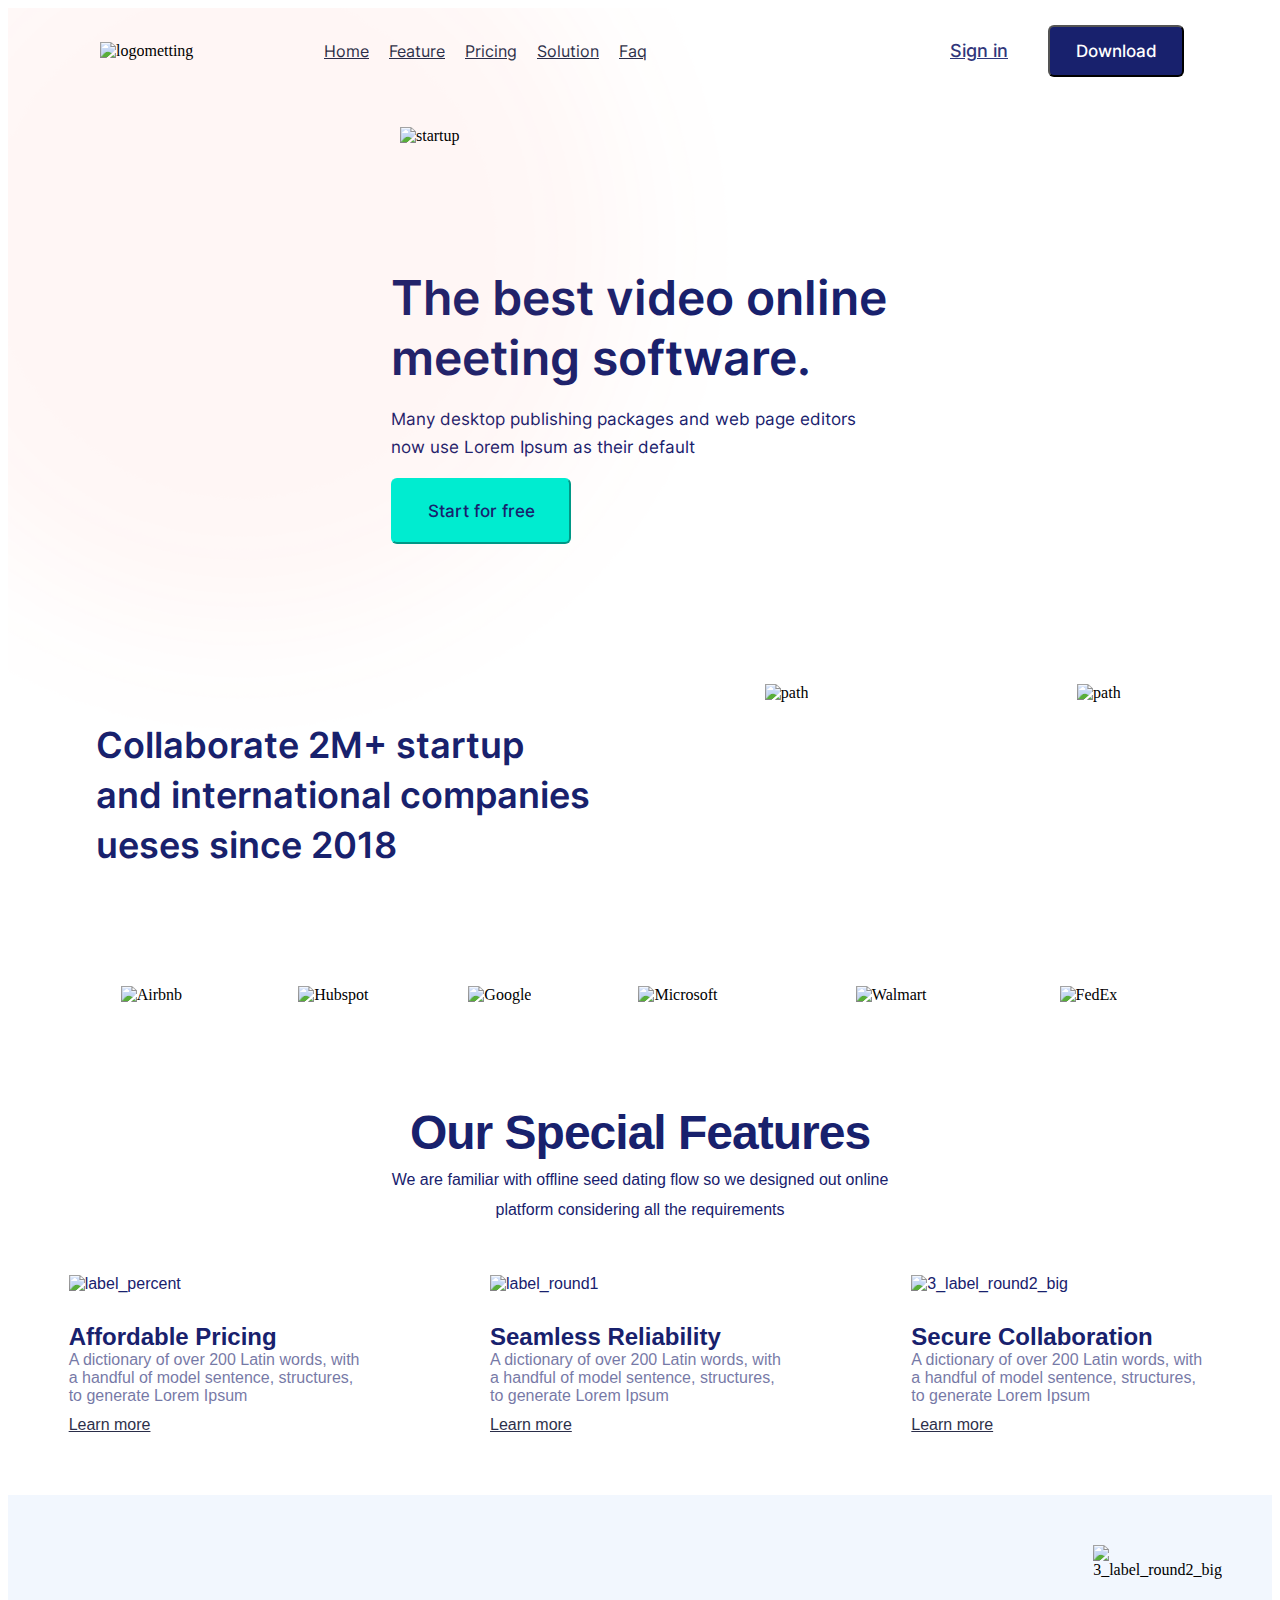
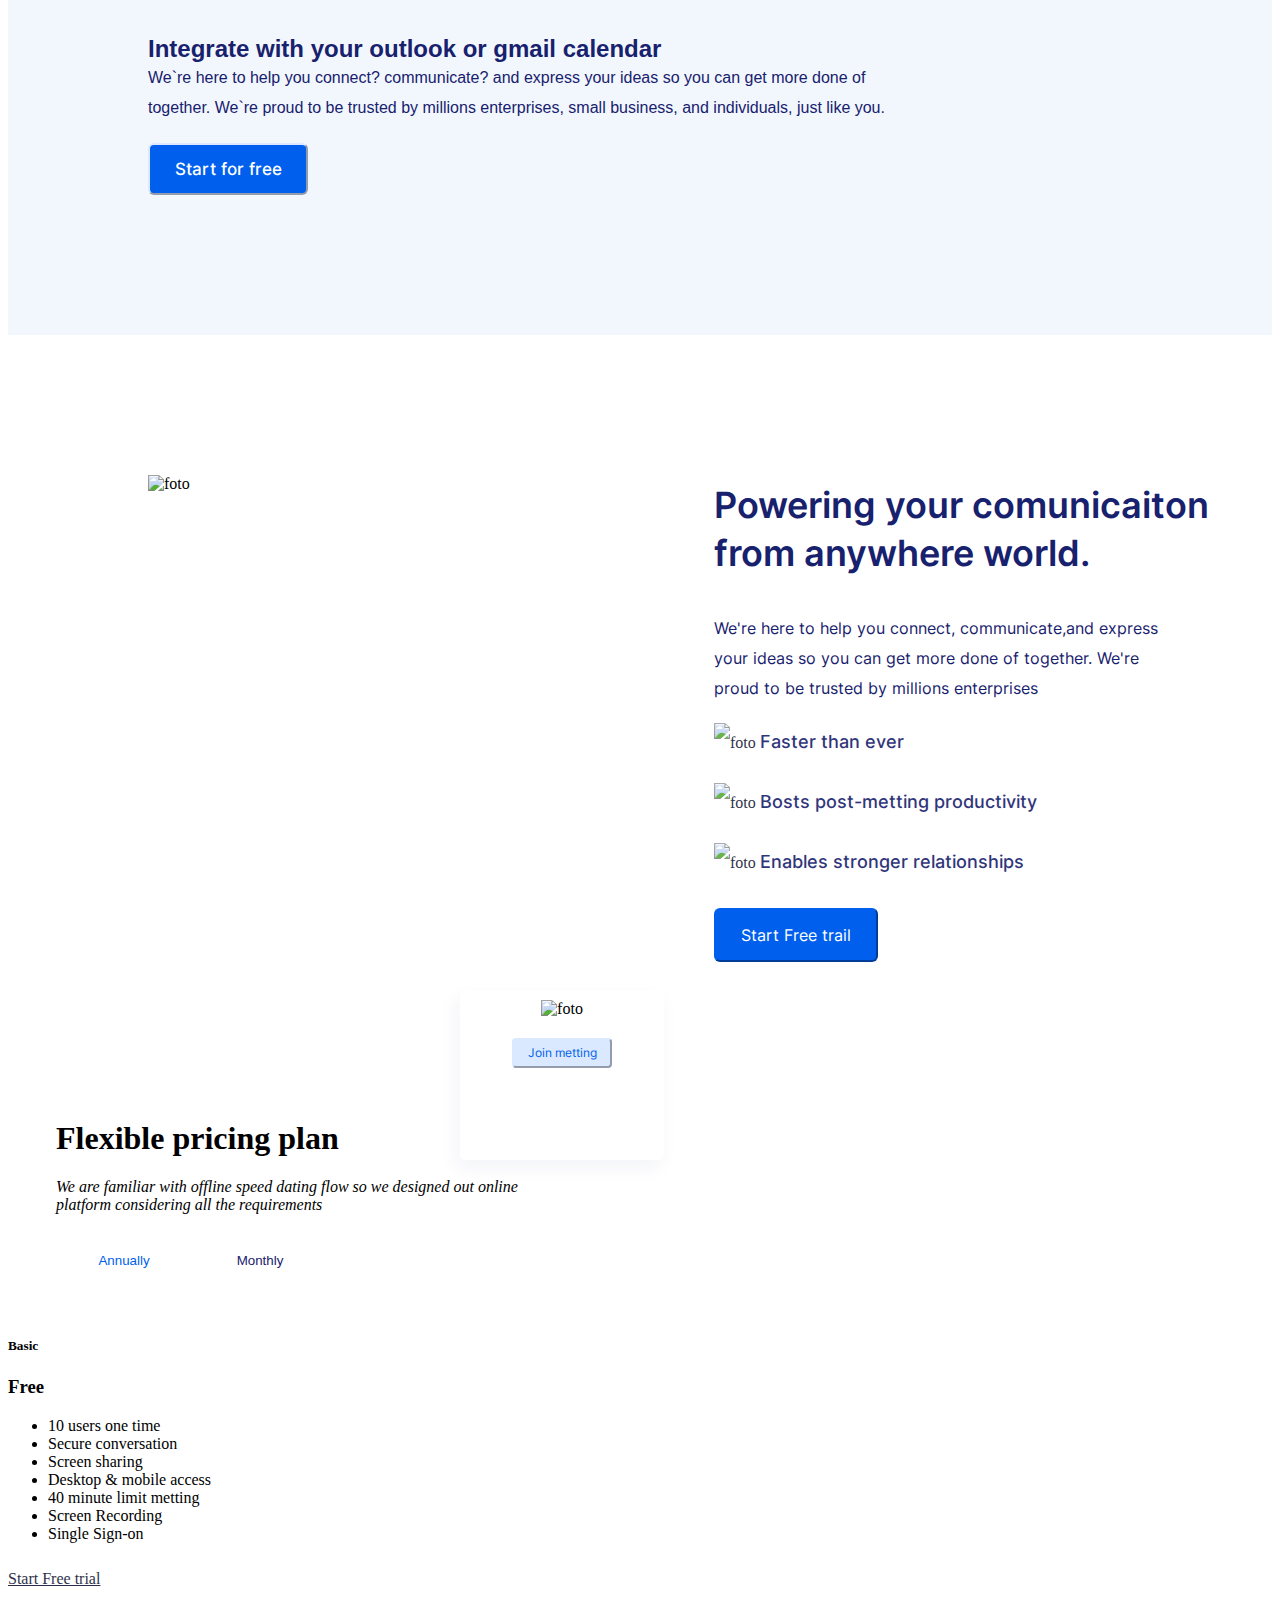
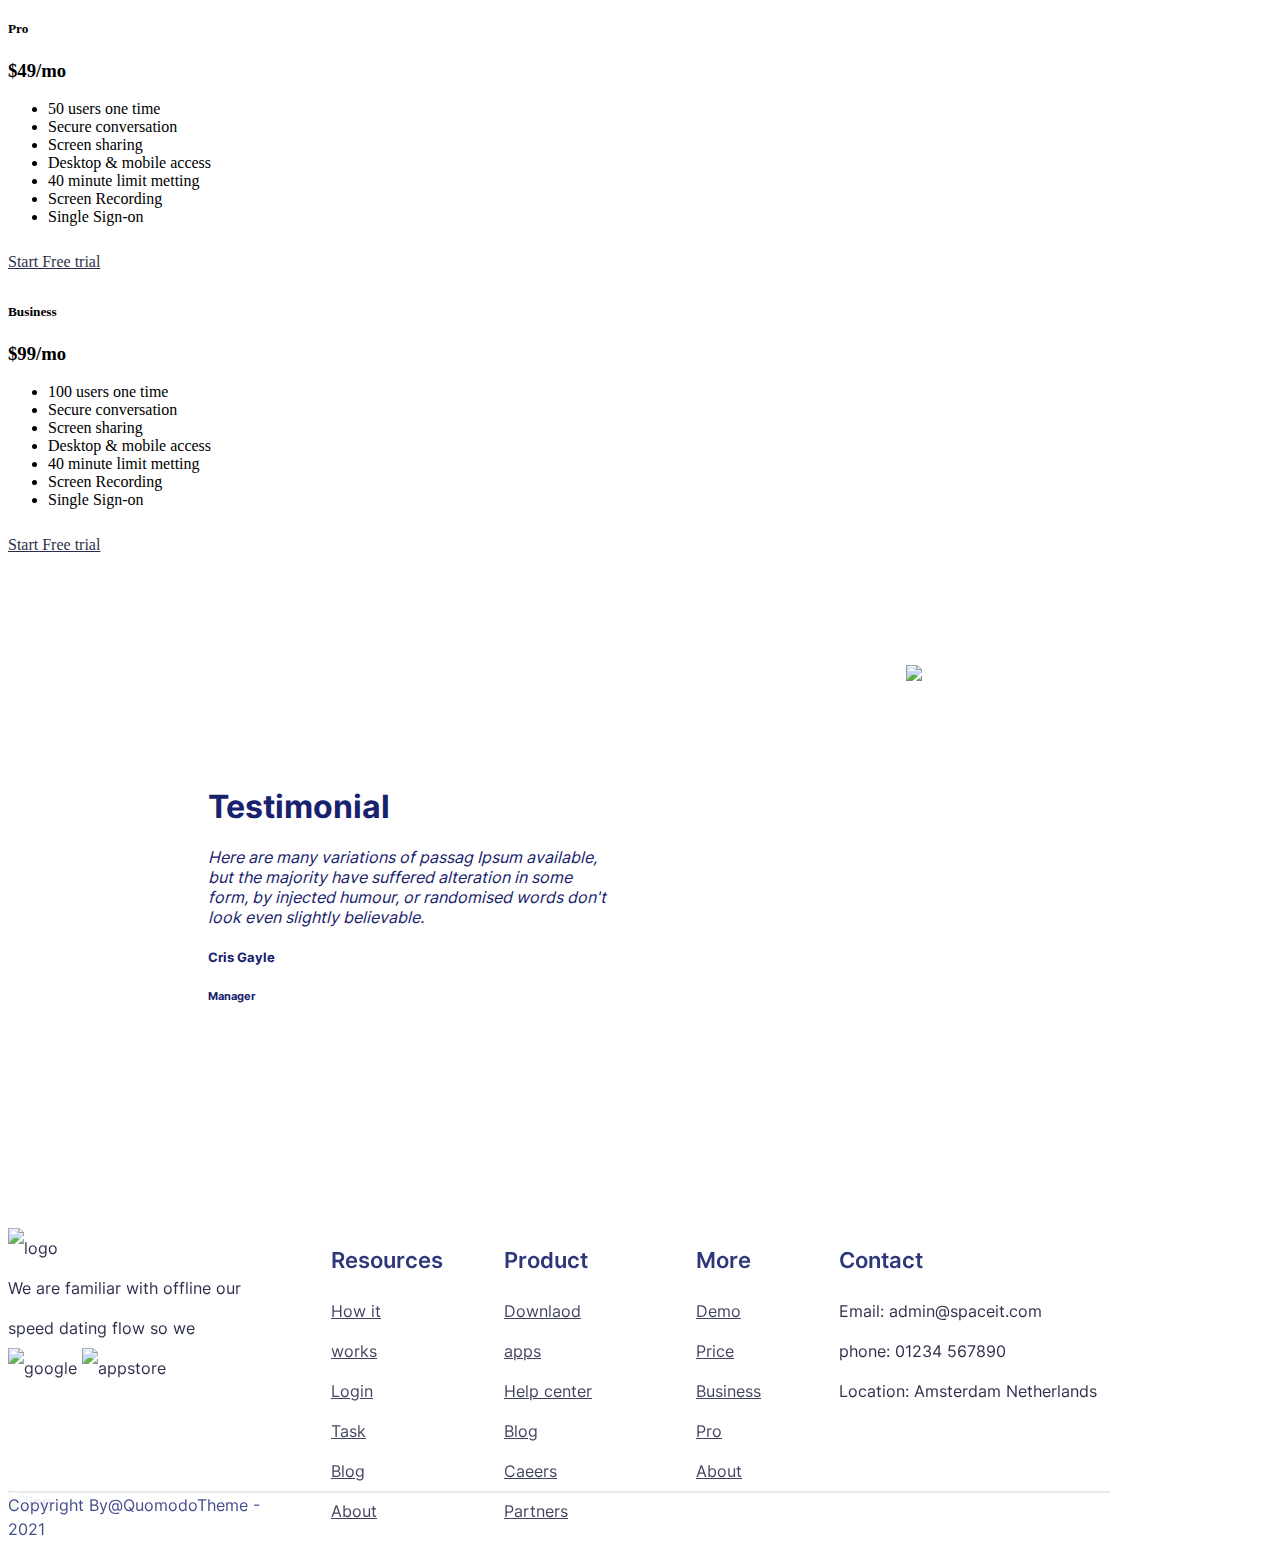
==== commit 6f1c580e: "change part 6, part 7" ====
--- a/index.html
+++ b/index.html
@@ -166,75 +166,76 @@
                 </div>
             </div>
 <!--часть6-->
-        <div class="container">
-            <div class="text-center">
-                <h1 class="card-title font-weight-bold">Flexible pricing  plan</h1>
-                <p>We are familiar with offline speed dating flow so we designed out online<br>platform considering all the requirements</p>
-            <div class="buttons">
-                <button class="button clicked"  type="button" class="btn btn-primary">Annually</button>
-                <button class="button" type="button" class="btn btn-primary">Monthly</button>
-            </div>
-            </div>
-
-        <div class="row justify-content-around">
-            <div class="col-3">
-                <div class="card" style="width: 18rem;">
-                    <div class="card-body"> 
-                        <h5 class="card-title font-weight-bold">Basic</h5>
-                        <h3 class="card-title font-weight-bold">Free</h3>
-                        <ul>
-                            <li>10 users one time</li>
-                            <li>Secure conversation</li>
-                            <li>Screen sharing</li>
-                            <li>Desktop & mobile access</li>
-                            <li>40 minute limit metting</li>
-                            <li>Screen Recording</li>
-                            <li>Single Sign-on</li>
-                        </ul>
-                        <a href="#" class="btn btn-primary" style="width: 181px;">Start Free trial</a>
+            <div class="containerfor6">
+                <div class="text-center">
+                    <h1 class="card-title font-weight-bold">Flexible pricing  plan</h1>
+                    <p>We are familiar with offline speed dating flow so we designed out online<br>platform considering all the requirements</p>
+                    <div class="buttons">
+                        <button class="button clicked"  type="button" class="btn btn-primary">Annually</button>
+                        <button class="button" type="button" class="btn btn-primary">Monthly</button>
                     </div>
                 </div>
-            </div>
-
-            <div class="col-3">
-                <div class="card" style="width: 18rem;">
-                    <div class="card-body">
-                        <h5 class="card-title font-weight-bold">Pro</h5>
-                        <h3 class="card-title font-weight-bold">$49/mo</h3>
-                        <ul>
-                            <li>50 users one time</li>
-                            <li>Secure conversation</li>
-                            <li>Screen sharing</li>
-                            <li>Desktop & mobile access</li>
-                            <li>40 minute limit metting</li>
-                            <li>Screen Recording</li>
-                            <li>Single Sign-on</li>
-                        </ul>
-                        <a href="#" class="btn btn-primary" style="width: 181px;">Start Free trial</a>
+
+                <div class="row justify-content-around">
+                    <div class="col-sm-3">
+                        <div class="card1" style="width: 18rem;">
+                            <div class="card-body"> 
+                                <h5 class="card-title font-weight-bold">Basic</h5>
+                                <h3 class="card-title font-weight-bold">Free</h3>
+                                <ul>
+                                    <li>10 users one time</li>
+                                    <li>Secure conversation</li>
+                                    <li>Screen sharing</li>
+                                    <li>Desktop & mobile access</li>
+                                    <li>40 minute limit metting</li>
+                                    <li>Screen Recording</li>
+                                    <li>Single Sign-on</li>
+                                </ul>
+                                <a href="#" class="btn btn-primary" style="width: 181px;">Start Free trial</a>
+                            </div>
+                        </div>
                     </div>
-                </div>
-            </div>
-
-            <div class="col-3">
-                <div class="card" style="width: 18rem;">
-                    <div class="card-body">
-                        <h5 class="card-title font-weight-bold">Business</h5>
-                        <h3 class="card-title font-weight-bold">$99/mo</h3>
-                        <ul>
-                            <li>100 users one time</li>
-                            <li>Secure conversation</li>
-                            <li>Screen sharing</li>
-                            <li>Desktop & mobile access</li>
-                            <li>40 minute limit metting</li>
-                            <li>Screen Recording</li>
-                            <li>Single Sign-on</li>
-                        </ul>
-                        <a href="#" class="btn btn-primary" style="width: 181px;">Start Free trial</a>
-                    </div>
+
+                    <div class="col-sm-3">
+                        <div class="card2" style="width: 18rem;">
+                            <div class="card-body">
+                                <h5 class="card-title font-weight-bold">Pro</h5>
+                                <h3 class="card-title font-weight-bold">$49/mo</h3>
+                                <ul>
+                                    <li>50 users one time</li>
+                                    <li>Secure conversation</li>
+                                    <li>Screen sharing</li>
+                                    <li>Desktop & mobile access</li>
+                                    <li>40 minute limit metting</li>
+                                    <li>Screen Recording</li>
+                        <li>Single Sign-on</li>
+                    </ul>
+                    <a href="#" class="btn btn-primary" style="width: 181px;">Start Free trial</a>
+                </div>
+            </div>
+        </div>
+
+        <div class="col-sm-3">
+            <div class="card3" style="width: 18rem;">
+                <div class="card-body">
+                    <h5 class="card-title font-weight-bold">Business</h5>
+                    <h3 class="card-title font-weight-bold">$99/mo</h3>
+                    <ul>
+                        <li>100 users one time</li>
+                        <li>Secure conversation</li>
+                        <li>Screen sharing</li>
+                        <li>Desktop & mobile access</li>
+                        <li>40 minute limit metting</li>
+                        <li>Screen Recording</li>
+                        <li>Single Sign-on</li>
+                    </ul>
+                    <a href="#" class="btn btn-primary" style="width: 181px;">Start Free trial</a>
                 </div>
             </div>
         </div>
     </div>
+</div>
+</div>
 <!--конец 6 части-->
 
 <!--часть7-->
@@ -255,7 +256,7 @@
 
 <!--футер-->
 
-    <footer  class="footer">
+    <footer  class="container">
         <div class="footer__block1">
             <div class="footer__small-block">
                 <div>
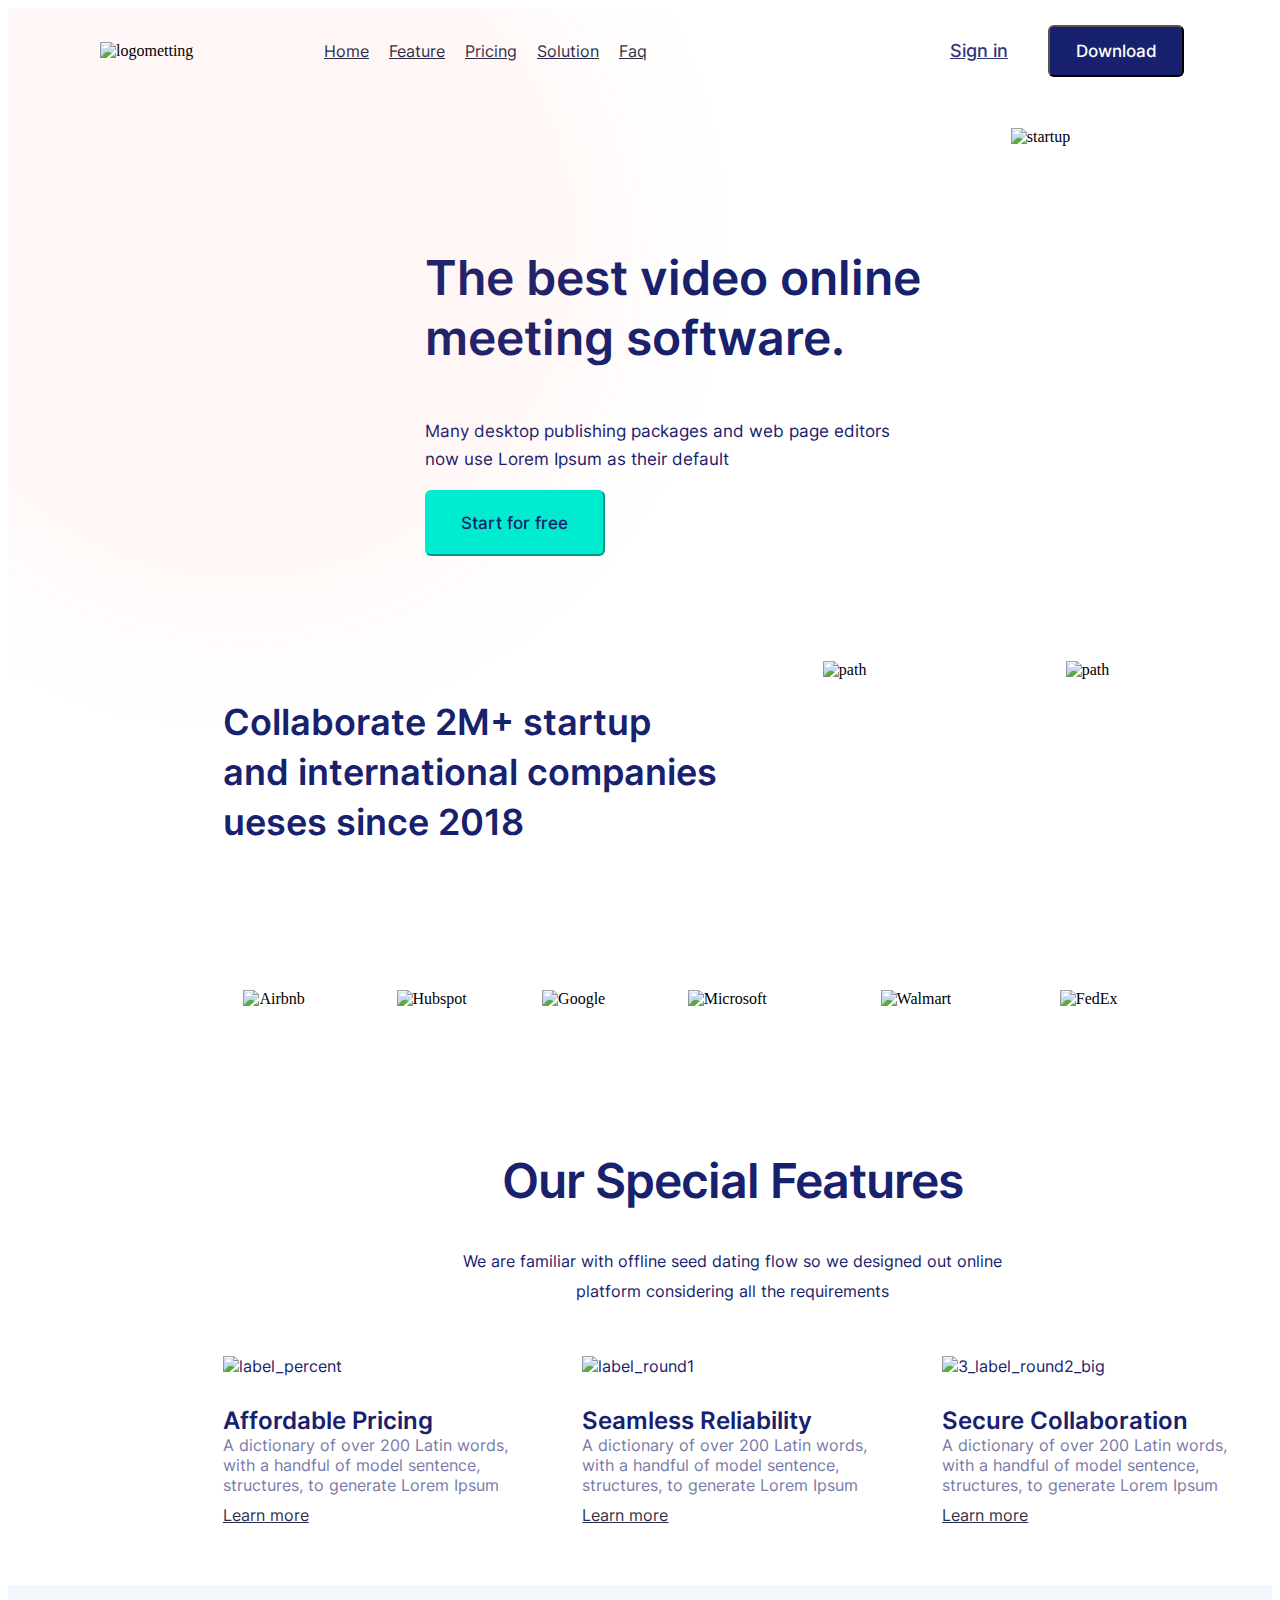
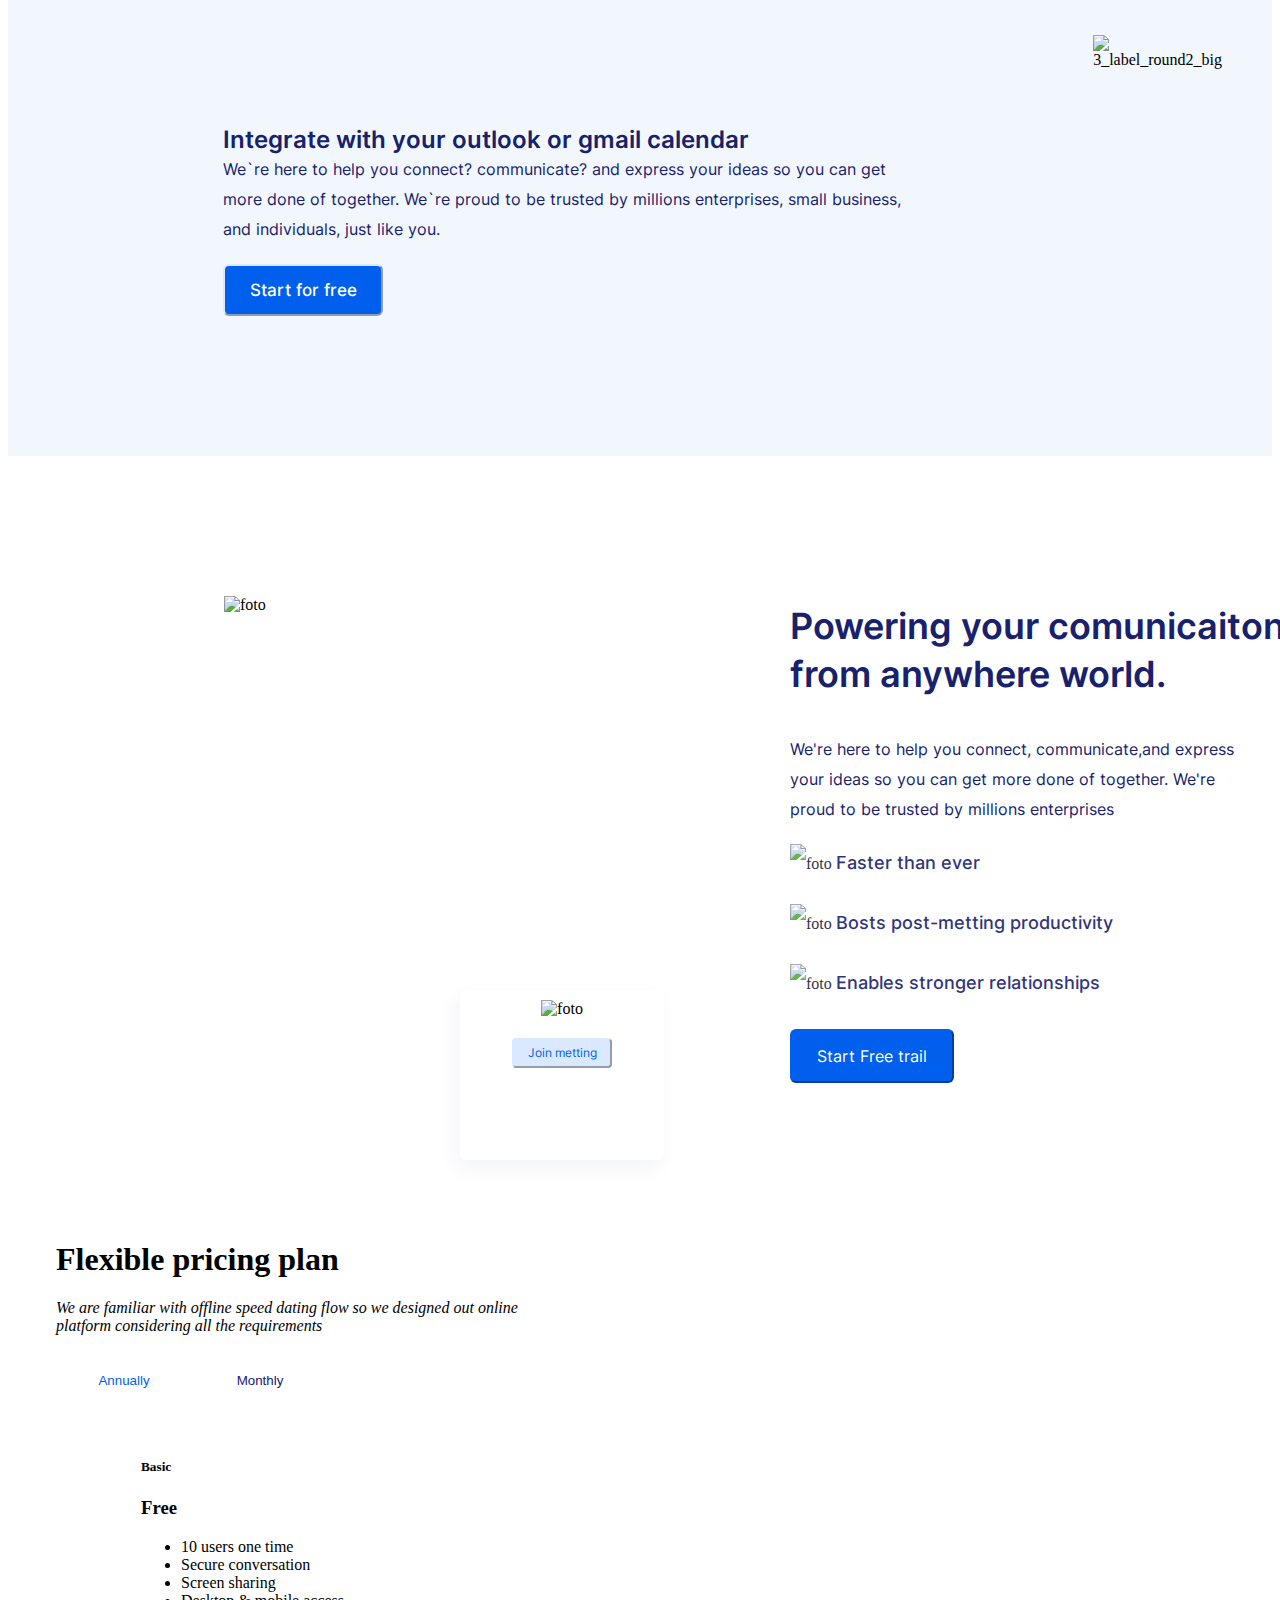
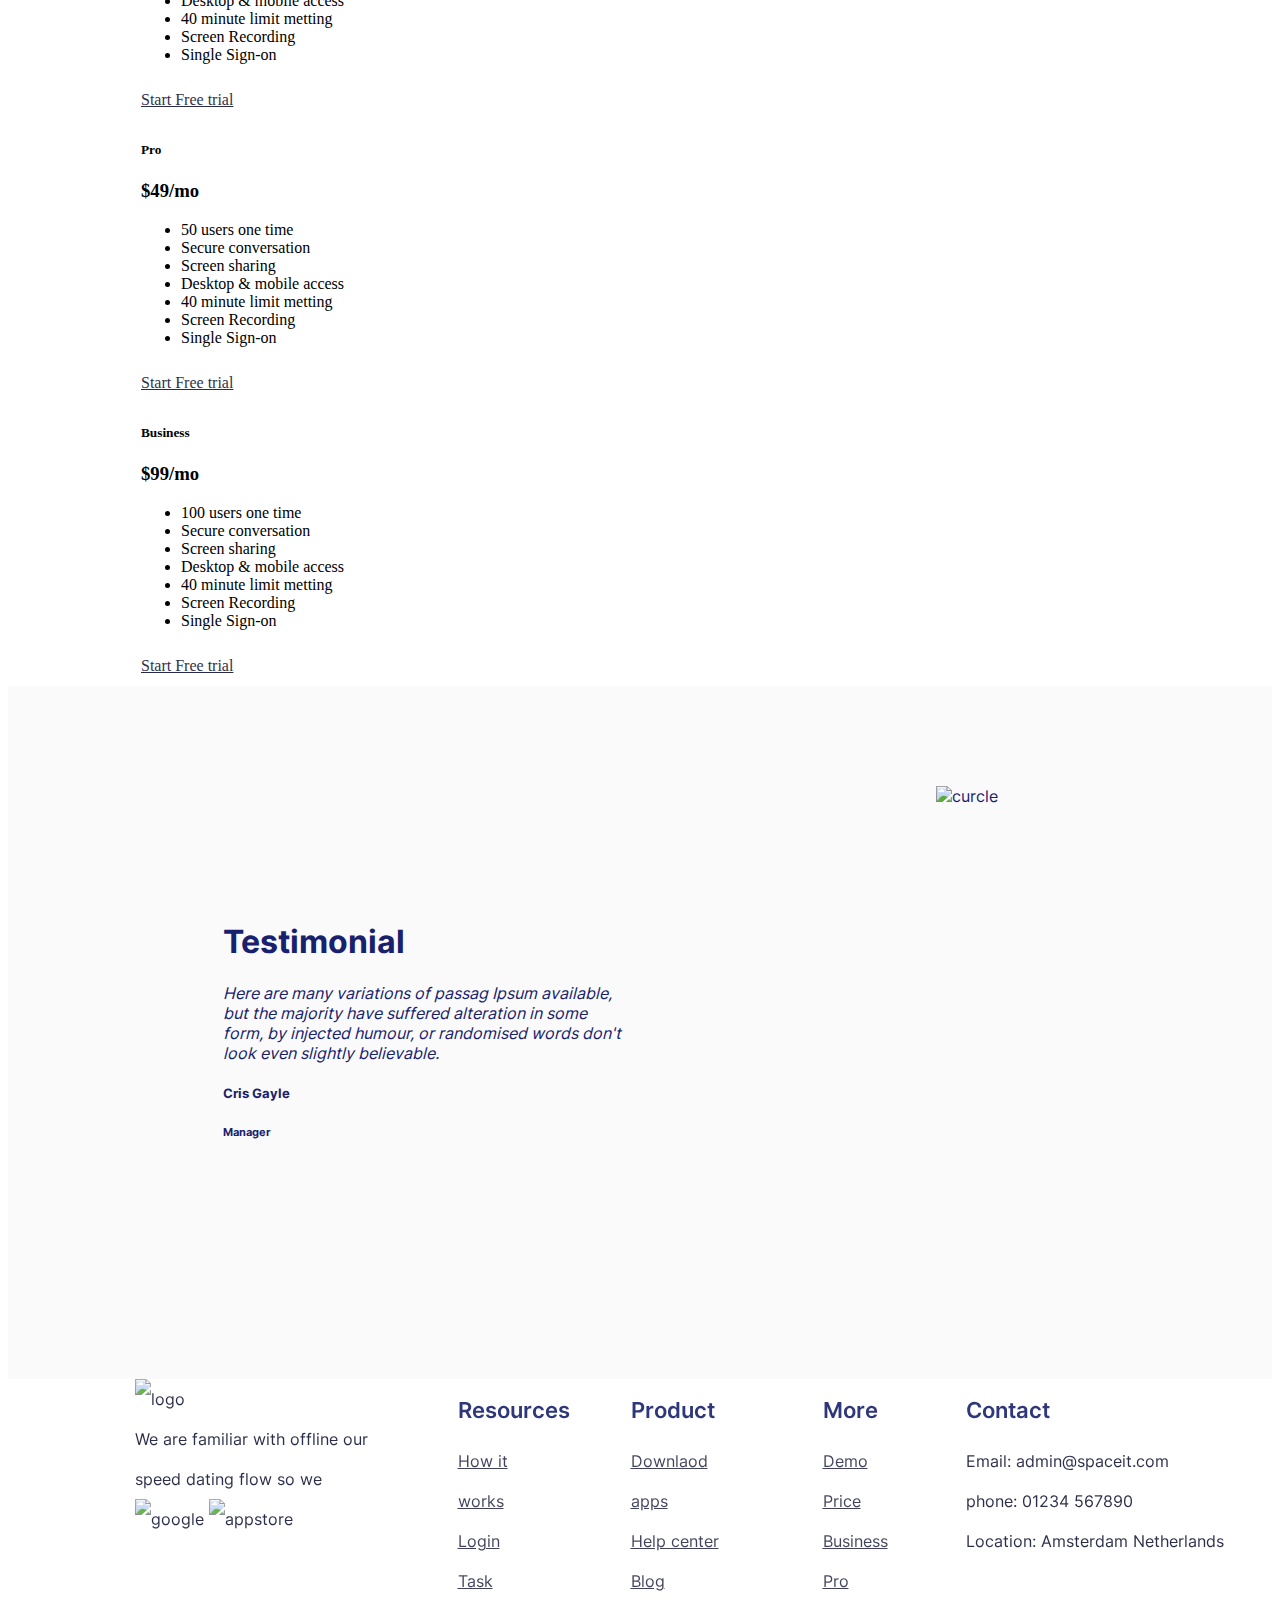
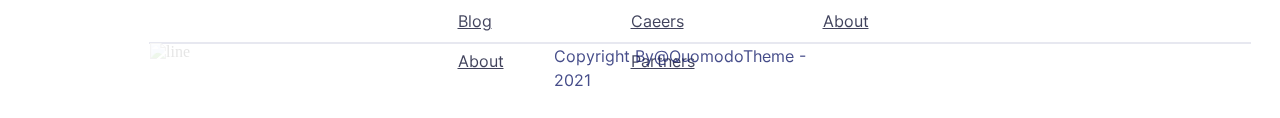
==== commit aa6c352a: "1" ====
--- a/index.html
+++ b/index.html
@@ -39,11 +39,11 @@
     </header>
 <!--конец хедера-->
 
-    <main>
+    <main class="main">
         <div class="main-parte1">
             <div class="main-parte1__article1">
                 <div class="main-parte1__article1-menu1">
-                    <h class="main-parte1__article1-text1">The best video online meeting software.</h>
+                    <h1 class="main-parte1__article1-text1">The best video online meeting software.</h1>
                 </div>
                 <div class="main-parte1__article1-menu2">
                     <p class="main-parte1__article1-text2">Many desktop publishing packages and web page editors now use Lorem Ipsum as their default</p>
@@ -52,7 +52,7 @@
         
             </div> 
             <div class="main-parte1__article2">
-                <img src="assets/images/group_900.png" alt="startup">
+                <img src="assets/images/mainpic.svg" alt="startup">
             </div>
         </div>
         <div class="main-parte2">
@@ -88,31 +88,38 @@
             </div>
         </div>
         <div class="main-parte3">
-            <h class="main-parte3__Features"> Our Special Features</h>
+            <h1 class="main-parte3__Features"> Our Special Features</h1>
             <div class="main-parte3__Features-text"> We are familiar with offline seed dating flow so we designed out online <br>
             platform considering all the requirements </div>
             <div class="main-parte3__labels">
                 <div class="main-parte3__labels_percent">
+                    <div class="percent">
                     <img src="assets/images/3_label_percent.svg" alt="label_percent">
+                    </div>
                     <div class="main-parte3__labels_percent_title">Affordable Pricing </div>
                     <div class="main-parte3__labels_percent_text"> A dictionary of over 200 Latin words, with
                     a handful of model sentence, structures, to generate Lorem Ipsum</div>
                     <a href="#">Learn more</a>
                 </div>
                 <div class="main-parte3__labels_round1">
+                    <div class="round1">
                     <img src="assets/images/3_label_round1.svg" alt="label_round1">
+                    </div>
                     <div class="main-parte3__labels_round1_title">Seamless Reliability</div>
                     <div class="main-parte3__labels_round1_text"> A dictionary of over 200 Latin words, with
                     a handful of model sentence, structures, to generate Lorem Ipsum</div>
                     <a href="#">Learn more</a>
                 </div>
-                <div class="3_label_round2">
+                <div class="main-parte3_labels_round2">
+                    <div class="round2">
                     <img src="assets/images/3_label_round2_big.svg" alt="3_label_round2_big">
+                    </div>
                     <div class="main-parte3__labels_round2_title">Secure Collaboration</div>
                     <div class="main-parte3__labels_round2_text"> A dictionary of over 200 Latin words, with
                     a handful of model sentence, structures, to generate Lorem Ipsum</div>
                     <a href="#">Learn more</a>
                 </div>
+            </div>
         </div>
         <div class="main-parte4">
             <div class="main-parte4__article">
@@ -125,11 +132,9 @@
                 <button class="main-parte4__button">Start for free</button>
             </div>
             <div class="main-parte4__screen_vineo">
-            <img src="assets/images/4_vineo_screen.png" alt="3_label_round2_big">
-            </div>
-        </div>
-        </div>
-        </div>        
+                <img src="assets/images/4_vineo_screen.png" alt="3_label_round2_big">
+            </div>
+        </div>      
         <div class="main-parte5">
             <div class="main-parte5__article">
                 <div class="main-parte5__article1-foto">
@@ -171,10 +176,11 @@
                     <h1 class="card-title font-weight-bold">Flexible pricing  plan</h1>
                     <p>We are familiar with offline speed dating flow so we designed out online<br>platform considering all the requirements</p>
                     <div class="buttons">
-                        <button class="button clicked"  type="button" class="btn btn-primary">Annually</button>
-                        <button class="button" type="button" class="btn btn-primary">Monthly</button>
-                    </div>
-                </div>
+                        <button class="button clicked"  type="button">Annually</button>
+                        <button class="button" type="button">Monthly</button>
+                    </div>
+                </div>
+            </div>
 
                 <div class="row justify-content-around">
                     <div class="col-sm-3">
@@ -234,8 +240,6 @@
             </div>
         </div>
     </div>
-</div>
-</div>
 <!--конец 6 части-->
 
 <!--часть7-->
@@ -246,9 +250,9 @@
             <h5>Cris Gayle</h5>
             <h6>Manager</h6>
         </div>
-
     <div id="circle">
-        <img src="assets\images\картинкакруг.png">
+        <img src="assets/images/krug.png" alt="curcle">
+    </div>
     </div>
 <!--конец 7 части-->
 
@@ -256,7 +260,7 @@
 
 <!--футер-->
 
-    <footer  class="container">
+    <footer  class="footer">
         <div class="footer__block1">
             <div class="footer__small-block">
                 <div>
--- a/assets/style.css
+++ b/assets/style.css
@@ -130,27 +130,26 @@
     color: #FFFFFF;
 }
 
-.circle{
+.circle {
     float: left;
     position: absolute;
-    z-index: 100;
+    z-index: 1;
     background: url(/assets/images/Ellipse.png);
     width: 766px;
     height: 766px;
     z-index: 0;
 }
 
-
 /* PART 1*/
 .main-parte1{
     display: flex;
     justify-self: center;
-    margin: 50px;
+    margin-left: 127px;
 }
 .main-parte1__article1{
     display: flex;
     flex-direction: column;
-    margin: 90px;
+    margin: 88px;
 }
 .main-parte1__article1-text1{
     display: block;
@@ -201,16 +200,17 @@
 }
 .main-parte1__article2{
     justify-self: start;
-    width: 786px;
     height: 518.35px;
-    left: 400px;
+    left: 835px;
     top: 126.76px;
-    position: absolute;
 }
 /* PART 2 */
 .main-parte2{
     display: flex;
-    justify-content: space-around;  
+    justify-content: space-between;
+    margin: 15px;  
+    margin-left: 215px;
+    width: 950px;
 }
 .main-parte2__text{
     display: block;
@@ -240,7 +240,8 @@
 .main-parte2__collaboration-companies{
     display: flex;
     justify-content: space-around;
-    padding: 80px;
+    padding: 92px;
+    margin-left: 123px;
 }
 .logo1{
     width: 112.12px;
@@ -279,21 +280,23 @@
     top: 968.49px;
 }
 /* PART 3 */
+.main-parte3 {
+    margin-left: 185px;
+}
+
 .main-parte3__Features{
-display: flex;
-justify-content:center;
-align-items:center;
-font-family: 'Arial';
-font-style: 'Semi Bold';
-font-weight: 600;
-font-size: 48px;
-line-height: 64px;
-letter-spacing: -1px;
-color: #18216D ;
+    display: flex;
+    justify-content:center;
+    align-items:center;
+    font-family: 'Inter';
+    font-weight: 600;
+    font-size: 48px;
+    line-height: 64px;
+    letter-spacing: -1px;
+    color: #18216D ;
 }
 .main-parte3__Features-text{
-    font-family: 'Arial';
-    font-style: 'regular';
+    font-family: 'Inter';
     text-align: center;
     font-weight: 400;
     font-size: 16px;
@@ -303,11 +306,13 @@
 }
 .main-parte3__labels{
     display: flex;
-    justify-content: space-around; 
-    font-family: 'Arial';
+    justify-content: space-around ; 
+    font-family: 'Inter';
     color: #18216D;
     text-decoration: none;
     padding-bottom: 50px;
+    
+    left: 215px;
 }
 .main-parte3__labels_percent_title{
     padding-top: 30px;
@@ -352,12 +357,11 @@
     padding: 90px;
     display: block;
     align-content: center;
-    font-style: 'regular';
     text-align: center;
-    margin:auto ;
-    font-family: 'Arial';
+    font-family: 'Inter';
     color: #18216D;
     text-align: left;
+    margin-left: 75px;
 }
 .main-parte4__article-title{
     font-weight: 600;
@@ -394,6 +398,7 @@
 .main-parte5{
     display: flex;
     padding: 60px;
+    margin-left: 76px;
 }
 .main-parte5__article{
     display: flex;
@@ -527,7 +532,7 @@
     width: 135px;
     height: 48px;
     color: #18216D;
-    border: none;
+    border:#3d66a4;
     background-color: transparent;
 }
 
@@ -537,16 +542,21 @@
     color: #005FEC;
 }
 
+.row{
+    margin-left: 133px;
+}
+
 /* PART 7 */
 .flex-container {
     display: flex;
     color: #18216D;
     font-family: 'Inter';
     font-style: normal;
+    background: #FAFAFA;
 }
 
 .testimonial { 
-    margin: 200px;
+    margin: 215px;
 }
 
 p {
@@ -655,4 +665,269 @@
 
 .footer__small-block {
     display: grid;
+}
+
+
+@media screen and (max-width: 400px) {
+    /* HEADER */
+    .header {
+        padding: 50px;
+    }
+    .header__block1 {
+        display: flex;
+        align-items: center;
+        position: absolute;
+        width: 70.4px;
+        height: 20px;
+        left: 16px;
+        top: 54px;
+    }
+    .header__block2 {
+        display: none;
+    }
+    .header__block3 {
+        display: none;
+    }
+    .circle{
+        width: 394px;
+        height: 394px;
+        left: -111px;
+        top: -20px;
+        background: #FF523D;
+        opacity: 0.05;
+        filter: blur(75px);
+    }
+    /* PART 1*/
+    .main-parte1{
+        display: flex;
+        flex-direction: column;
+        margin: 0px;
+        margin-top: 30px;
+    }
+    .main-parte1__article1{
+        align-content: center;
+        width: 100%;
+        margin: 0px;
+    }
+    .main-parte1__article1-text1{
+        display: flex;
+        margin-left: 55px;
+        align-self: center;
+        text-align: center;
+        width: 291px;
+        height: 54px;
+        left: 42px;
+        top: 115px;
+        font-weight: 600;
+        font-size: 28px;
+        line-height: 27px;
+    }
+    .main-parte1__article1-text2{
+        display: flex;
+        width: 280px;
+        height: 56px;
+        left: 48px;
+        top: 189px;
+        margin: 20px;
+        margin-left: 58px;
+        align-self: center;
+        text-align: center;
+        font-weight: 400;
+        font-size: 14px;
+        line-height: 20px;
+    }
+    .main-parte1__article1-button{
+        align-self: center;
+        width: 120px;
+        height: 40px;
+        left: 128px;
+        top: 278px;
+        font-weight: 400;
+        font-size: 14px;
+        line-height: 17px;
+    }
+    .main-parte1__article2{
+        display: flex;
+        position: static;
+        width: 100%;
+        height: 260px;
+        margin-top: 20px;
+    } 
+    /* PART 2*/
+    .main-parte2{
+        flex-wrap: wrap;
+        width: 100%;
+        height: 280px;
+        margin: 0px;
+    }
+    .main-parte2__content{
+        width: 100%; 
+        height: 100px;
+    }
+    .main-parte2__text{
+        display: flex;
+        width: 80%;
+        height: 115px;
+        left: 24px;
+        top: 718px;
+        margin: 15px;
+        font-weight: 600;
+        font-size: 20px;
+        line-height: 30px;
+    }
+    .main-parte2__downloads{
+        display: flex;
+        justify-content: center;
+        height: 70px;
+        left: 96px;
+        top: 830px;
+    }
+    .main-parte2__rating{
+        display: flex;
+        justify-content: center;
+        height: 70px;
+        left: 244px;
+        top: 830px;
+    }
+    .main-parte2__collaboration-companies{
+        width: 100%;
+        height: 20px;
+        left: 22px;
+        top: 912px;
+        padding: 0px;
+        
+    }
+    .logo1{
+        display: flex;
+        width: 51.43px;
+        height: 16px;
+        left: 22px;
+        top: 912px;
+    }
+    .logo2{
+        display: flex;
+        width: 48px;
+        height: 13.71px;
+        left: 110px;
+        top: 913.14px;
+    }
+    .logo3{
+        display: flex;
+        width: 48px;
+        height: 16px;
+        left: 194.57px;
+        top: 912px;
+    }
+    .logo4{
+        display: flex;
+        width: 69.71px;
+        height: 14.86px;
+        left: 279.14px;
+        top: 912.57px;
+    }
+    .logo5, .logo6{
+        display: none;
+    }
+    /* PART 3 */
+    .main-parte3__Features{
+        display: flex;
+        justify-content:center;
+        align-items:center;
+        font-family: 'Inter';
+        font-weight: 600;
+        font-size: 24px;
+        line-height: 24px;
+        letter-spacing: -1px;
+        color: #18216D ;
+        padding-top: 50px;
+        padding-bottom: 12px;
+    }
+    .main-parte3__Features-text{
+        font-family: 'Inter';
+        text-align: center;
+        font-weight: 400;
+        font-size: 14px;
+        line-height: 20px;
+        color: #18216D;
+        padding-bottom: 40px;
+    }
+    .main-parte3__labels{
+        display: flex;
+        flex-direction: column;
+        justify-content: space-around ; 
+        font-family: 'Inter';
+        color: #18216D;
+        text-decoration: none;
+        padding-bottom: 50px;
+        left: 215px;
+        margin: 15px;
+    }
+    .percent{
+        display: flex;
+        width: 48px;
+        height: 48px;
+    }
+    .main-parte3__labels_percent_title{
+        padding-top: 20px;
+        font-weight: 600;
+        font-size: 20px;
+    }
+    .main-parte3__labels_percent_text{
+        opacity: 0.6;
+        font-size: 14px;
+        width: 300px;
+    }
+    .round1{
+            display: flex;
+            width: 37px;
+            height: 48px;
+            margin-top: 30px;
+    }
+    .main-parte3__labels_round1_title{
+        padding-top: 20px;
+        font-weight: 600;
+        font-size: 20px;
+    }
+    .main-parte3__labels_round1_text{
+        opacity: 0.6;
+        font-size: 14px;
+        width: 300px;
+    }
+    .round2{
+        display: flex;
+            width: 48px;
+            height: 48px;
+            margin-top: 30px;
+    }
+    .main-parte3__labels_round2_title{
+        padding-top: 20px;
+        font-weight: 600;
+        font-size: 20px;
+    }
+    .main-parte3__labels_round2_text{
+        opacity: 0.6;
+        font-size: 14px;
+        width: 300px;
+    }
+    /* PART 4 */
+    .main-parte4{
+    display: none;    
+    }
+    /* PART 5 */ 
+    .main-parte5{
+        display: none;
+    }
+    /* PART 6 */
+    .containerfor6{
+        display: none;
+    } 
+    /* PART 7 */
+    .flex-container {
+        display: none;
+    }
+    /* FOOTER */
+    .footer {
+        display: none;
+    }
+    
 }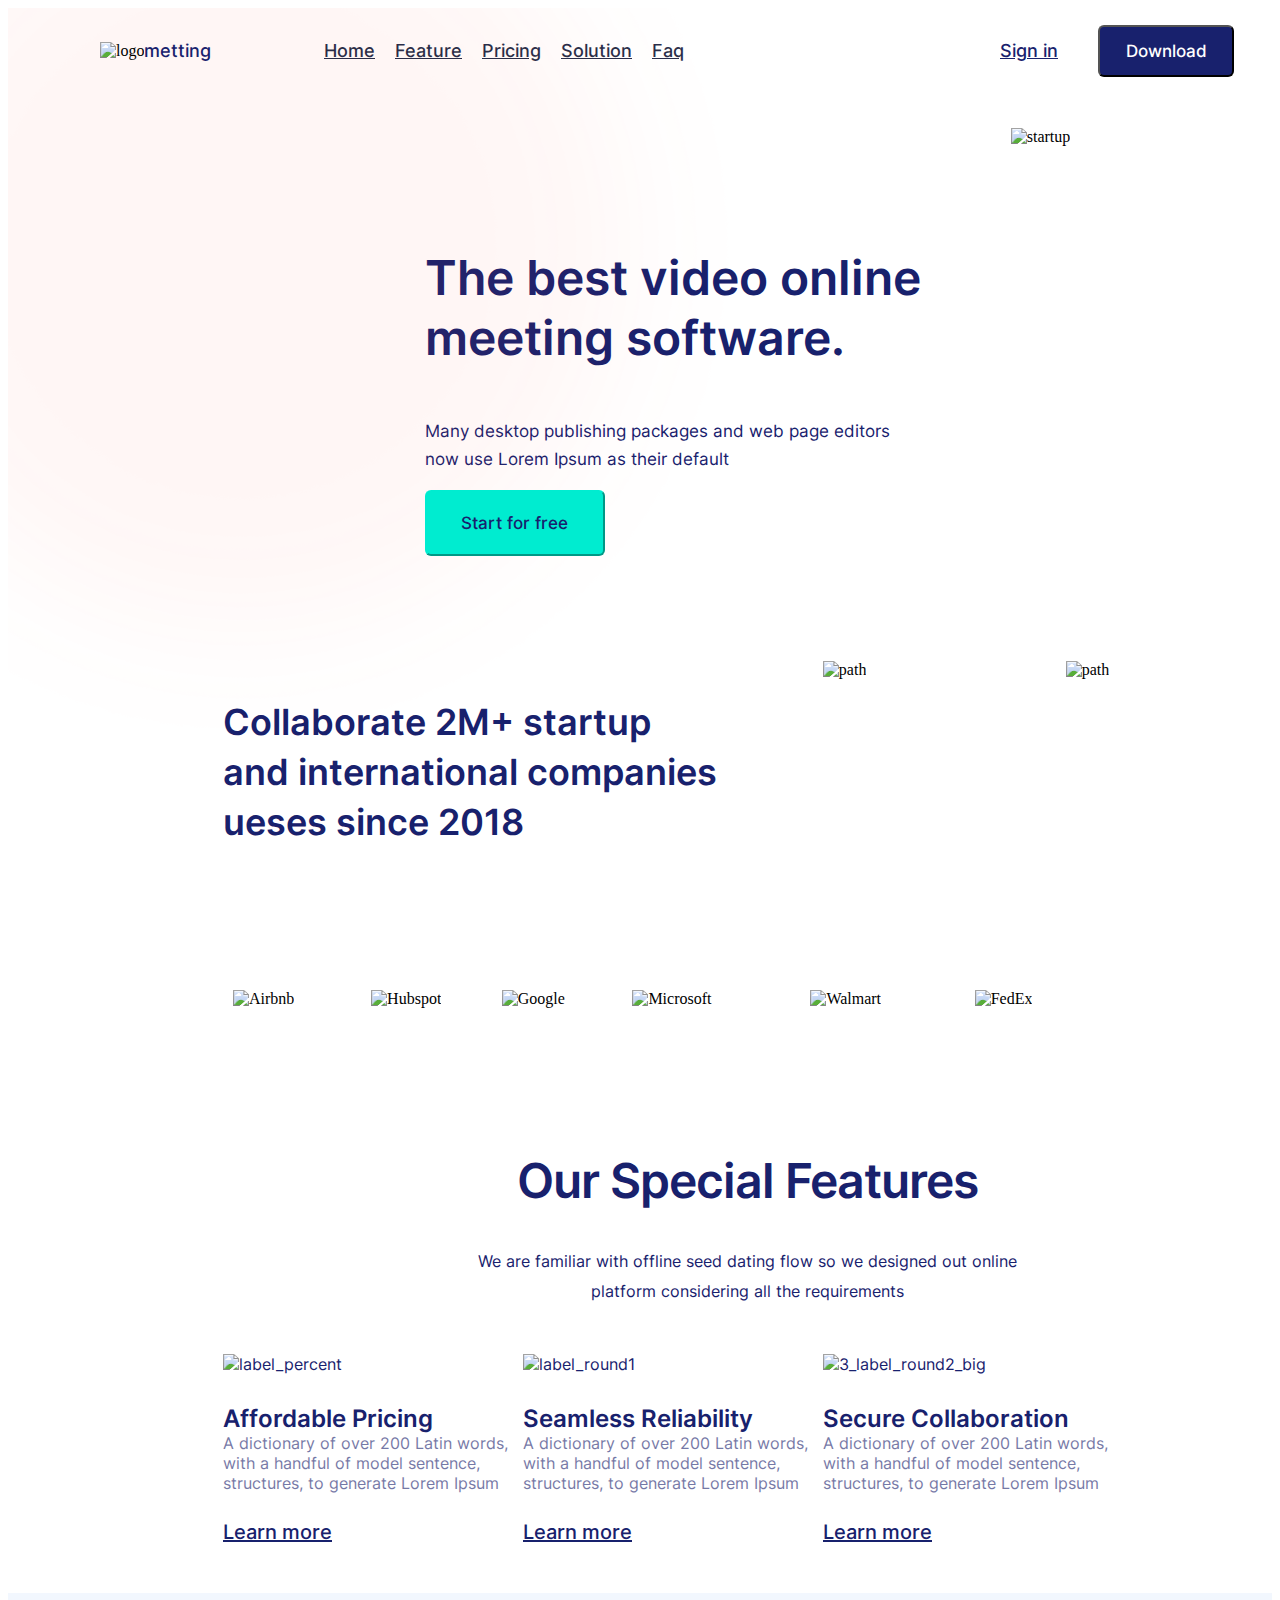
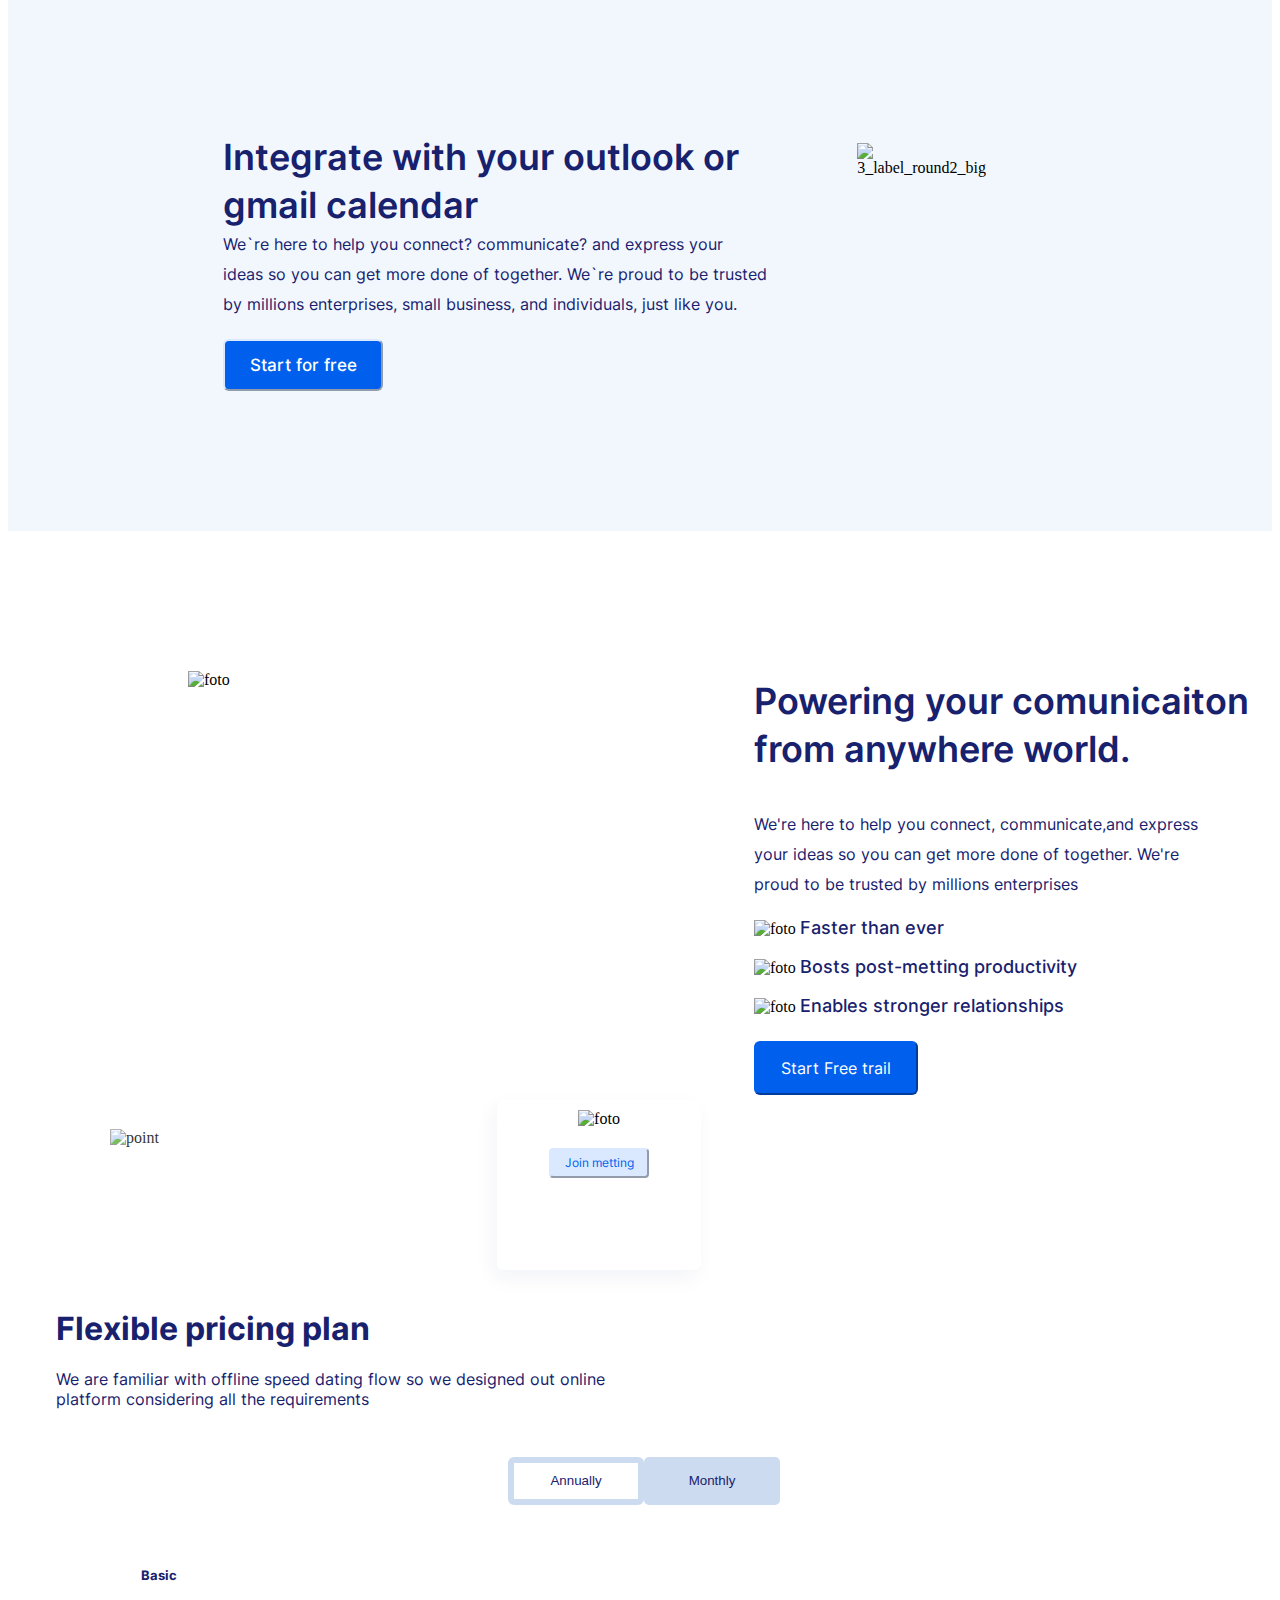
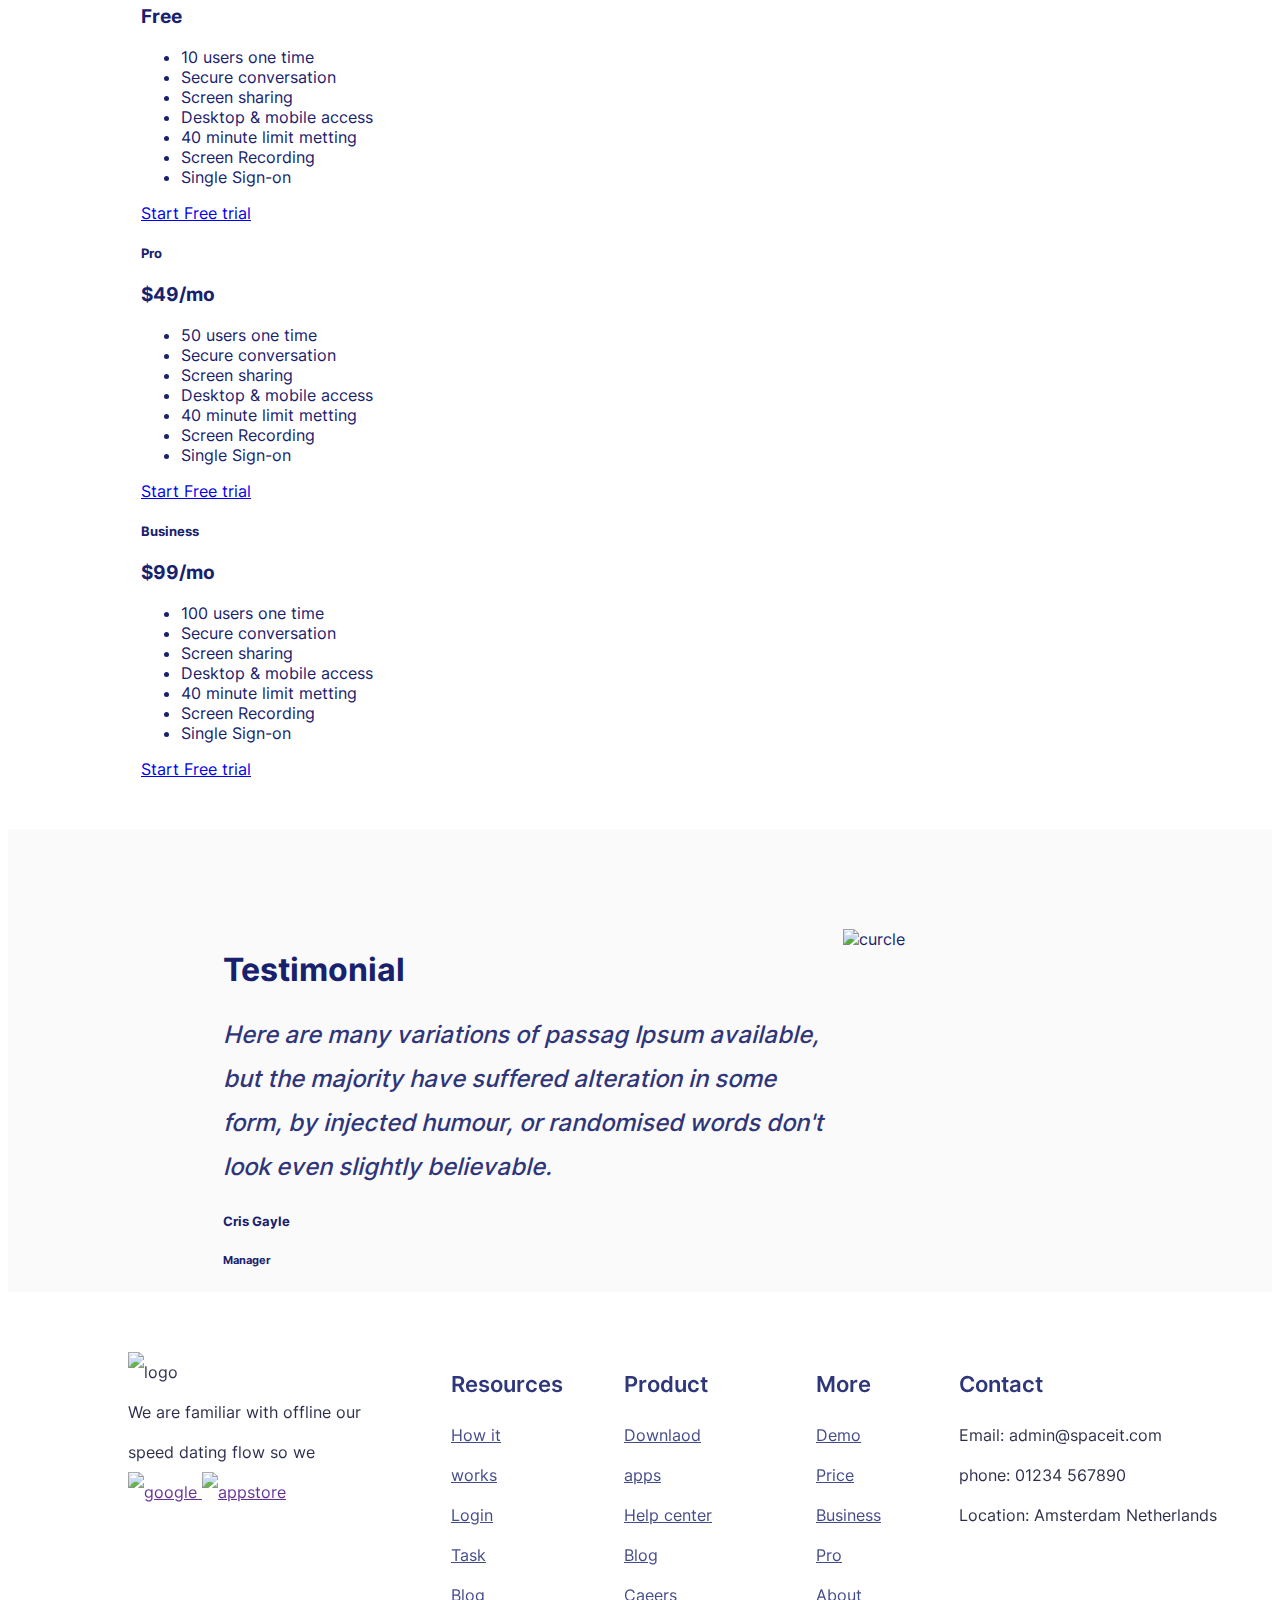
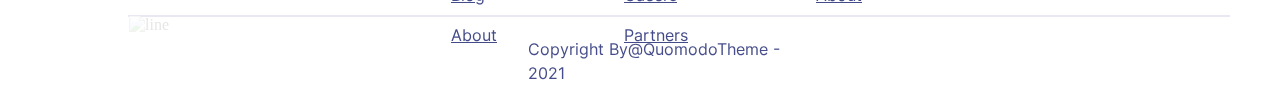
==== commit 81a9f82f: "parte 3-4 edit" ====
--- a/index.html
+++ b/index.html
@@ -4,14 +4,11 @@
     <meta charset="UTF-8">
     <meta http-equiv="X-UA-Compatible" content="IE=edge">
     <meta name="viewport" content="width=device-width, initial-scale=1.0">
-    <link rel="stylesheet" href="https://cdn.jsdelivr.net/npm/bootstrap@4.5.3/dist/css/bootstrap.min.css" integrity="sha384-TX8t27EcRE3e/ihU7zmQxVncDAy5uIKz4rEkgIXeMed4M0jlfIDPvg6uqKI2xXr2" crossorigin="anonymous">
-    <link rel="preconnect" href="https://fonts.googleapis.com">  
-    <link rel="preconnect" href="https://fonts.gstatic.com" crossorigin>  
+    <link rel="stylesheet" href="https://cdn.jsdelivr.net/npm/bootstrap@4.5.3/dist/css/bootstrap.min.css" integrity="sha384-TX8t27EcRE3e/ihU7zmQxVncDAy5uIKz4rEkgIXeMed4M0jlfIDPvg6uqKI2xXr2" crossorigin="anonymous"> 
     <link rel="stylesheet" href="assets/style.css">
     <link rel="stylesheet" href="/assets/normalize.css">
-    <link rel="stylesheet" href="stylefor6.css">
-    <link rel="stylesheet" href="stylesfor7.css">
-    <title>Document</title>
+    <link rel="shortcut icon" href="/assets/images/logo.svg" type="image/png">
+    <title>VideoConference</title>
 </head>
 <body>
     <div class="circle"></div>
@@ -22,18 +19,21 @@
         <div class="header"> 
             <div class="header__block1">
                 <img src="/assets/images/logo.svg" alt="logo">
-                <span>metting</span>
+                <span class="header__logo-text">metting</span>
             </div>
             <div class="header__block2">
-                <a href="">Home</a>
-                <a href="">Feature</a>
-                <a href="">Pricing</a>
-                <a href="">Solution</a>
-                <a href="">Faq</a>
+                <a href="" class="header__link">Home</a>
+                <a href="" class="header__link">Feature</a>
+                <a href="" class="header__link">Pricing</a>
+                <a href="" class="header__link">Solution</a>
+                <a href="" class="header__link">Faq</a>
             </div>
             <div class="header__block3">
                 <a href="" class="header-link__signin">Sign in</a>
                 <button class="header__button">Download</button>
+            </div>
+            <div class="header-burger">
+                <img src="/assets/images/burger.svg" alt="menu">
             </div>
         </div>
     </header>
@@ -52,7 +52,7 @@
         
             </div> 
             <div class="main-parte1__article2">
-                <img src="assets/images/mainpic.svg" alt="startup">
+                <img src="assets/images/mainpic.svg" alt="startup" class="main-parte1__picture">
             </div>
         </div>
         <div class="main-parte2">
@@ -99,7 +99,7 @@
                     <div class="main-parte3__labels_percent_title">Affordable Pricing </div>
                     <div class="main-parte3__labels_percent_text"> A dictionary of over 200 Latin words, with
                     a handful of model sentence, structures, to generate Lorem Ipsum</div>
-                    <a href="#">Learn more</a>
+                    <a href class="learn_more">Learn more</a>
                 </div>
                 <div class="main-parte3__labels_round1">
                     <div class="round1">
@@ -108,7 +108,7 @@
                     <div class="main-parte3__labels_round1_title">Seamless Reliability</div>
                     <div class="main-parte3__labels_round1_text"> A dictionary of over 200 Latin words, with
                     a handful of model sentence, structures, to generate Lorem Ipsum</div>
-                    <a href="#">Learn more</a>
+                    <a href class="learn_more">Learn more</a>
                 </div>
                 <div class="main-parte3_labels_round2">
                     <div class="round2">
@@ -117,7 +117,7 @@
                     <div class="main-parte3__labels_round2_title">Secure Collaboration</div>
                     <div class="main-parte3__labels_round2_text"> A dictionary of over 200 Latin words, with
                     a handful of model sentence, structures, to generate Lorem Ipsum</div>
-                    <a href="#">Learn more</a>
+                    <a href class="learn_more">Learn more</a>
                 </div>
             </div>
         </div>
@@ -132,7 +132,7 @@
                 <button class="main-parte4__button">Start for free</button>
             </div>
             <div class="main-parte4__screen_vineo">
-                <img src="assets/images/4_vineo_screen.png" alt="3_label_round2_big">
+                <img src="assets/images/4_vineo_screen.png" alt="3_label_round2_big" class="main-parte4__screen_vineo">
             </div>
         </div>      
         <div class="main-parte5">
@@ -144,7 +144,9 @@
                     <img src="assets/images/group_35.png" alt="foto">
                     <button class="main-parte5__button">Join metting</button>  
                 </div>
-                
+                <div class="main-parte5__article3-point">
+                    <img src="assets/images/Group 858.svg" alt="point">
+                </div>
             </div> 
             <div class="main-parte5__content">
                 <p class="main-parte5__text1">Powering your comunicaiton from anywhere world.</p>
@@ -171,88 +173,89 @@
                 </div>
             </div>
 <!--часть6-->
-            <div class="containerfor6">
-                <div class="text-center">
-                    <h1 class="card-title font-weight-bold">Flexible pricing  plan</h1>
-                    <p>We are familiar with offline speed dating flow so we designed out online<br>platform considering all the requirements</p>
-                    <div class="buttons">
-                        <button class="button clicked"  type="button">Annually</button>
-                        <button class="button" type="button">Monthly</button>
-                    </div>
-                </div>
-            </div>
-
-                <div class="row justify-content-around">
-                    <div class="col-sm-3">
-                        <div class="card1" style="width: 18rem;">
-                            <div class="card-body"> 
-                                <h5 class="card-title font-weight-bold">Basic</h5>
-                                <h3 class="card-title font-weight-bold">Free</h3>
-                                <ul>
-                                    <li>10 users one time</li>
-                                    <li>Secure conversation</li>
-                                    <li>Screen sharing</li>
-                                    <li>Desktop & mobile access</li>
-                                    <li>40 minute limit metting</li>
-                                    <li>Screen Recording</li>
-                                    <li>Single Sign-on</li>
-                                </ul>
-                                <a href="#" class="btn btn-primary" style="width: 181px;">Start Free trial</a>
-                            </div>
+        <div class="containerfor6">
+            <div class="text-center">
+                <h1 class="card-title font-weight-bold">Flexible pricing  plan</h1>
+                <p>We are familiar with offline speed dating flow so we designed out online<br>platform considering all the requirements</p>
+            </div>
+            <div class="buttons">
+                <button class="button1" type="button">Annually</button>
+                <button class="button2" type="button">Monthly</button>
+            </div>
+            
+
+            <div class="row justify-content-around">
+                <div class="col-sm-3">
+                    <div class="card" style="width: 18rem;">
+                        <div class="card-body"> 
+                            <h5 class="card-title font-weight-bold">Basic</h5>
+                            <h3 class="card-title font-weight-bold">Free</h3>
+                            <ul>
+                                <li>10 users one time</li>
+                                <li>Secure conversation</li>
+                                <li>Screen sharing</li>
+                                <li>Desktop & mobile access</li>
+                                <li>40 minute limit metting</li>
+                                <li>Screen Recording</li>
+                                <li>Single Sign-on</li>
+                            </ul>
+                            <a href="#" class="btn btn-primary" style="width: 181px;">Start Free trial</a>
                         </div>
                     </div>
-
-                    <div class="col-sm-3">
-                        <div class="card2" style="width: 18rem;">
-                            <div class="card-body">
-                                <h5 class="card-title font-weight-bold">Pro</h5>
-                                <h3 class="card-title font-weight-bold">$49/mo</h3>
-                                <ul>
-                                    <li>50 users one time</li>
-                                    <li>Secure conversation</li>
-                                    <li>Screen sharing</li>
-                                    <li>Desktop & mobile access</li>
-                                    <li>40 minute limit metting</li>
-                                    <li>Screen Recording</li>
-                        <li>Single Sign-on</li>
-                    </ul>
-                    <a href="#" class="btn btn-primary" style="width: 181px;">Start Free trial</a>
-                </div>
-            </div>
-        </div>
-
-        <div class="col-sm-3">
-            <div class="card3" style="width: 18rem;">
-                <div class="card-body">
-                    <h5 class="card-title font-weight-bold">Business</h5>
-                    <h3 class="card-title font-weight-bold">$99/mo</h3>
-                    <ul>
-                        <li>100 users one time</li>
-                        <li>Secure conversation</li>
-                        <li>Screen sharing</li>
-                        <li>Desktop & mobile access</li>
-                        <li>40 minute limit metting</li>
-                        <li>Screen Recording</li>
-                        <li>Single Sign-on</li>
-                    </ul>
-                    <a href="#" class="btn btn-primary" style="width: 181px;">Start Free trial</a>
-                </div>
-            </div>
-        </div>
-    </div>
+                </div>
+
+                <div class="col-sm-3">
+                    <div class="card" style="width: 18rem;">
+                        <div class="card-body">
+                            <h5 class="card-title font-weight-bold">Pro</h5>
+                            <h3 class="card-title font-weight-bold">$49/mo</h3>
+                            <ul>
+                                <li>50 users one time</li>
+                                <li>Secure conversation</li>
+                                <li>Screen sharing</li>
+                                <li>Desktop & mobile access</li>
+                                <li>40 minute limit metting</li>
+                                <li>Screen Recording</li>
+                                <li>Single Sign-on</li>
+                            </ul>
+                            <a href="#" class="btn btn-primary" style="width: 181px;">Start Free trial</a>
+                        </div>
+                    </div>
+                </div>
+
+                <div class="col-sm-3">
+                    <div class="card" style="width: 18rem;">
+                        <div class="card-body">
+                            <h5 class="card-title font-weight-bold">Business</h5>
+                            <h3 class="card-title font-weight-bold">$99/mo</h3>
+                            <ul>
+                                <li>100 users one time</li>
+                                <li>Secure conversation</li>
+                                <li>Screen sharing</li>
+                                <li>Desktop & mobile access</li>
+                                <li>40 minute limit metting</li>
+                                <li>Screen Recording</li>
+                                <li>Single Sign-on</li>
+                            </ul>
+                            <a href="#" class="btn btn-primary" style="width: 181px;">Start Free trial</a>
+                        </div>
+                    </div>
+                </div>
+            </div>
+        </div>
 <!--конец 6 части-->
 
 <!--часть7-->
     <div class="flex-container">
         <div class="testimonial">
             <h1>Testimonial</h1>
-            <p>Here are many variations of passag Ipsum available,<br> but the majority have suffered alteration in some<br> form, by injected humour, or randomised words don't <br> look even slightly believable.</p>
+            <p class="variations">Here are many variations of passag Ipsum available,<br> but the majority have suffered alteration in some<br> form, by injected humour, or randomised words don't <br> look even slightly believable.</p>
             <h5>Cris Gayle</h5>
             <h6>Manager</h6>
         </div>
-    <div id="circle">
-        <img src="assets/images/krug.png" alt="curcle">
-    </div>
+        <div id="circle">
+            <img src="assets/images/krug.png" alt="curcle" class="curcle-picture">
+        </div>
     </div>
 <!--конец 7 части-->
 
@@ -269,33 +272,37 @@
                 </div>
                 <span>We are familiar with offline our speed dating flow so we </span>
                 <div>
-                    <img src="/assets/images/google.svg" alt="google">
-                    <img src="/assets/images/appstore.svg" alt="appstore">
+                    <a href="">
+                        <img src="/assets/images/google.svg" alt="google">
+                    </a>
+                    <a href="">
+                        <img src="/assets/images/appstore.svg" alt="appstore">
+                    </a>
                 </div>
             </div>
             <div class="footer__small-block1">
                 <h2>Resources</h2>
-                <a href="">How it works</a>
-                <a href="">Login</a>
-                <a href="">Task</a>
-                <a href="">Blog</a>
-                <a href="">About</a>
+                <a href="" class="footer-link">How it works</a>
+                <a href="" class="footer-link">Login</a>
+                <a href="" class="footer-link">Task</a>
+                <a href="" class="footer-link">Blog</a>
+                <a href="" class="footer-link">About</a>
             </div>
             <div class="footer__small-block2">
                 <h2>Product</h2>
-                <a href="">Downlaod apps</a>
-                <a href="">Help center</a>
-                <a href="">Blog</a>
-                <a href="">Caeers</a>
-                <a href="">Partners</a>
+                <a href="" class="footer-link">Downlaod apps</a>
+                <a href="" class="footer-link">Help center</a>
+                <a href="" class="footer-link">Blog</a>
+                <a href="" class="footer-link">Caeers</a>
+                <a href="" class="footer-link">Partners</a>
             </div>
             <div class="footer__small-block3">
                 <h2>More</h2>
-                <a href="">Demo</a>
-                <a href="">Price</a>
-                <a href="">Business</a>
-                <a href="">Pro</a>
-                <a href="">About</a>
+                <a href="" class="footer-link">Demo</a>
+                <a href="" class="footer-link">Price</a>
+                <a href="" class="footer-link">Business</a>
+                <a href="" class="footer-link">Pro</a>
+                <a href="" class="footer-link">About</a>
             </div>
             <div class="footer__small-block4">
                 <h2>Contact</h2>
--- a/assets/style.css
+++ b/assets/style.css
@@ -69,6 +69,15 @@
     top: 35px;
 }
 
+.header__logo-text {
+    font-family: 'Inter';
+    font-style: normal;
+    font-weight: 500;
+    font-size: 18px;
+    line-height: 20px;
+    color: #18216D;
+}
+
 .header__block2 {
     display: flex;
     align-items: center;
@@ -92,7 +101,7 @@
     position: absolute;
     width: 239px;
     height: 52px;
-    left:950px;
+    left: 1000px;
     top: 25px;
     gap: 40px;
 }
@@ -108,13 +117,15 @@
     color: #18216D;
 }
 
-a {
-    font-style: normal;
-    font-weight: 400;
-    font-size: 16px;
-    line-height: 40px;
+.header__link {
+    font-style: normal;
     color: #141736;
     opacity: 0.9;
+    font-weight: 500;
+    font-family: 'Inter';
+    font-weight: 500;
+    font-size: 18px;
+    line-height: 20px;
 }
 
 .header__button {
@@ -128,6 +139,10 @@
     font-size: 17px;
     line-height: 20px;
     color: #FFFFFF;
+}
+
+.header-burger {
+    display: none;
 }
 
 .circle {
@@ -204,6 +219,11 @@
     left: 835px;
     top: 126.76px;
 }
+
+.main-parte1__picture {
+    width: 440px;
+}
+
 /* PART 2 */
 .main-parte2{
     display: flex;
@@ -239,9 +259,9 @@
 }
 .main-parte2__collaboration-companies{
     display: flex;
-    justify-content: space-around;
     padding: 92px;
-    margin-left: 123px;
+    margin-left: 133px;
+    gap: 26px;
 }
 .logo1{
     width: 112.12px;
@@ -281,7 +301,7 @@
 }
 /* PART 3 */
 .main-parte3 {
-    margin-left: 185px;
+    margin-left: 215px;
 }
 
 .main-parte3__Features{
@@ -302,17 +322,23 @@
     font-size: 16px;
     line-height: 30px;
     color: #18216D;
-    padding-bottom: 50px;
+    padding-bottom: 48px;
 }
 .main-parte3__labels{
     display: flex;
-    justify-content: space-around ; 
+    justify-content: space-between ; 
     font-family: 'Inter';
     color: #18216D;
     text-decoration: none;
     padding-bottom: 50px;
-    
-    left: 215px;
+    padding-right: 265px;
+}
+.learn_more{
+    font-family: 'Inter';
+    font-size: 20px;
+    font-weight: 500;
+    line-height: 16px;
+    color: #18216D;
 }
 .main-parte3__labels_percent_title{
     padding-top: 30px;
@@ -320,11 +346,10 @@
     font-size: 24px;
 }
 .main-parte3__labels_percent_text{
-    
     opacity: 0.6;
     font-size: 16px;
     width: 300px;
-
+    margin-bottom: 30px;
 }
 .main-parte3__labels_round1_title{
     padding-top: 30px;
@@ -335,6 +360,7 @@
     opacity: 0.6;
     font-size: 16px;
     width: 300px;
+    margin-bottom: 30px;
 }
 .main-parte3__labels_round2_title{
     padding-top: 30px;
@@ -345,33 +371,35 @@
     opacity: 0.6;
     font-size: 16px;
     width: 300px;
+    margin-bottom: 30px;
 }
 /* PART 4 */
 .main-parte4{
-display: flex ;
-justify-content: center;   
-background-color:rgba(0, 95, 236, 0.05);;
-padding: 50px;
+    display: flex ;
+    justify-content: center;   
+    background-color:rgba(0, 95, 236, 0.05);;
+    padding: 50px;
 }
 .main-parte4__article{
     padding: 90px;
     display: block;
-    align-content: center;
-    text-align: center;
     font-family: 'Inter';
     color: #18216D;
     text-align: left;
     margin-left: 75px;
 }
 .main-parte4__article-title{
+    font-family: 'Inter';
+    font-style: normal;
     font-weight: 600;
-    font-size: 24px;
+    font-size: 36px;
+    line-height: 48px;
+    color: #18216D;
 }
 .main-parte4__article-text{
     font-weight: 400;
     font-size: 16px;
     line-height: 30px;
-    margin-right: 90px;
 }
 .main-parte4__button{
     margin-top: 20px;
@@ -390,15 +418,16 @@
     color: #FFFFFF;
 }
 .main-parte4__screen_vineo{
-    
-    justify-content: end;   
+    width: 550px;
+    margin-top: 50px;
+    margin-right: 118px;
 
 }
 /* PART 5 */
 .main-parte5{
     display: flex;
     padding: 60px;
-    margin-left: 76px;
+    margin-left: 40px;
 }
 .main-parte5__article{
     display: flex;
@@ -412,6 +441,7 @@
     top: 2443px;
     background: url(attractive-mixed-race-male-with-positive-smile-shows-white-teeth-keeps-hands-stomach-being-high-spirit-wears-white-shirt-rejoices-positive-moments-life-people-emotions-concept.jpg);
     border-radius: 20px;
+    z-index: 1;
 }
 .main-parte5__article2-metting{
     position: absolute;
@@ -419,12 +449,24 @@
     padding: 10px;
     width: 184px;
     height: 150px;
-    left: 460px;
-    top:2590px;
+    left: 497px;
+    top: 2700px;
     background: #FFFFFF;
     box-shadow: -4px 8px 20px rgba(24, 33, 109, 0.05);
     border-radius: 6px;
-}
+    z-index: 2;
+}
+
+.main-parte5__article3-point{
+    position: absolute;
+    width: 122px;
+    height: 118px;
+    left: 110px;
+    top: 2729px;
+    opacity: 0.8;
+    z-index: 0;
+}
+
 .main-parte5__button{
     margin: 20px;
     width: 100px;
@@ -504,12 +546,13 @@
     color: #FFFFFF;
 }
 /* PART 6 */
-.col-4 {
+.col-sm-3 {
     border-radius: 10px;
     border: #232629;
-}
-
-.container {
+    left: 11px;
+}
+
+.containerfor6 {
     color: #18216D;
     font-family: 'Inter';
     font-style: normal;
@@ -517,33 +560,47 @@
 
 .text-center {
     margin: 3rem;
+    color: #18216D;
 }
 
 .buttons {
     display: flex;
     justify-content: space-around;
-    align-items: center;
     background: url('/assets/buttons.png') no-repeat;
     width: 272px;
     height: 60px;
-}
-
-.button {
-    width: 135px;
+    margin-left: 500px;
+    margin-bottom: 50px;
+}
+
+.button1,
+.button2 {
+    flex-grow: 1;
     height: 48px;
     color: #18216D;
-    border:#3d66a4;
-    background-color: transparent;
-}
-
-.clicked {
-    background: white;
+    border: none;
+    background-color: #cddbf0;
+}
+
+.button1 {
+    
+    left: 690px;
+    width: 100px;
+    background-color: #FFFFFF;
+    border: 6px solid #cddbf0;
     border-radius: 6px;
-    color: #005FEC;
+}
+
+.button2 {
+    
+    width: 100px;
+    border-radius: 5px;
+    left: 780px;
 }
 
 .row{
     margin-left: 133px;
+    margin-right: 133px;
 }
 
 /* PART 7 */
@@ -553,27 +610,43 @@
     font-family: 'Inter';
     font-style: normal;
     background: #FAFAFA;
+    margin-top: 50px;
+    margin-bottom: 50px;
 }
 
 .testimonial { 
-    margin: 215px;
-}
-
-p {
+    margin-left: 215px;
+    margin-top: 100px;
+}
+
+.variations {
+    font-family: 'Inter';
     font-style: italic;
+    font-weight: 500;
+    font-size: 24px;
+    line-height: 44px;
+    color: #18216D;
+    opacity: 0.9;
 }
 
 #circle {
-    margin: 100px;
+    width: 400px;
 } 
+
+.curcle-picture {
+    width: 400px;
+    margin: 20px;
+    margin-top: 100px;
+}
 
 /* FOOTER */
 .footer {
     display: flex;
     flex-direction: column;
-    align-items: center;
+    align-items: flex-start;
     margin-left: 120px;
     margin-bottom: 50px;
+    margin-top: 60px;
 }
 
 .footer__block1 {
@@ -661,18 +734,32 @@
     line-height: 24px;
     color: #18216D;
     opacity: 0.8;
+    margin-top: 20px;
+    margin-left: 400px;
 }
 
 .footer__small-block {
     display: grid;
 }
 
-
-@media screen and (max-width: 400px) {
-    /* HEADER */
+.footer-link {
+    font-family: 'Inter';
+    font-style: normal;
+    font-weight: 400;
+    font-size: 16px;
+    line-height: 40px;
+    color: #18216D;
+    opacity: 0.9;
+}
+
+
+@media screen and (max-width: 420px) {
+/* HEADER */
     .header {
         padding: 50px;
-    }
+        justify-content: flex-end;
+    }
+
     .header__block1 {
         display: flex;
         align-items: center;
@@ -697,12 +784,16 @@
         opacity: 0.05;
         filter: blur(75px);
     }
+
+    .header-burger {
+        display: flex;
+    }
+
     /* PART 1*/
     .main-parte1{
         display: flex;
         flex-direction: column;
         margin: 0px;
-        margin-top: 30px;
     }
     .main-parte1__article1{
         align-content: center;
@@ -763,6 +854,8 @@
     .main-parte2__content{
         width: 100%; 
         height: 100px;
+        display: flex;
+    justify-content: center;
     }
     .main-parte2__text{
         display: flex;
@@ -784,7 +877,7 @@
     }
     .main-parte2__rating{
         display: flex;
-        justify-content: center;
+        justify-content: flex-start;
         height: 70px;
         left: 244px;
         top: 830px;
@@ -795,7 +888,8 @@
         left: 22px;
         top: 912px;
         padding: 0px;
-        
+        margin-left: 0px;
+        justify-content: space-evenly;
     }
     .logo1{
         display: flex;
@@ -829,6 +923,11 @@
         display: none;
     }
     /* PART 3 */
+
+    .main-parte3 {
+        margin-left: 0px;
+    }
+
     .main-parte3__Features{
         display: flex;
         justify-content:center;
@@ -859,8 +958,7 @@
         color: #18216D;
         text-decoration: none;
         padding-bottom: 50px;
-        left: 215px;
-        margin: 15px;
+        margin: 0.67em 
     }
     .percent{
         display: flex;
